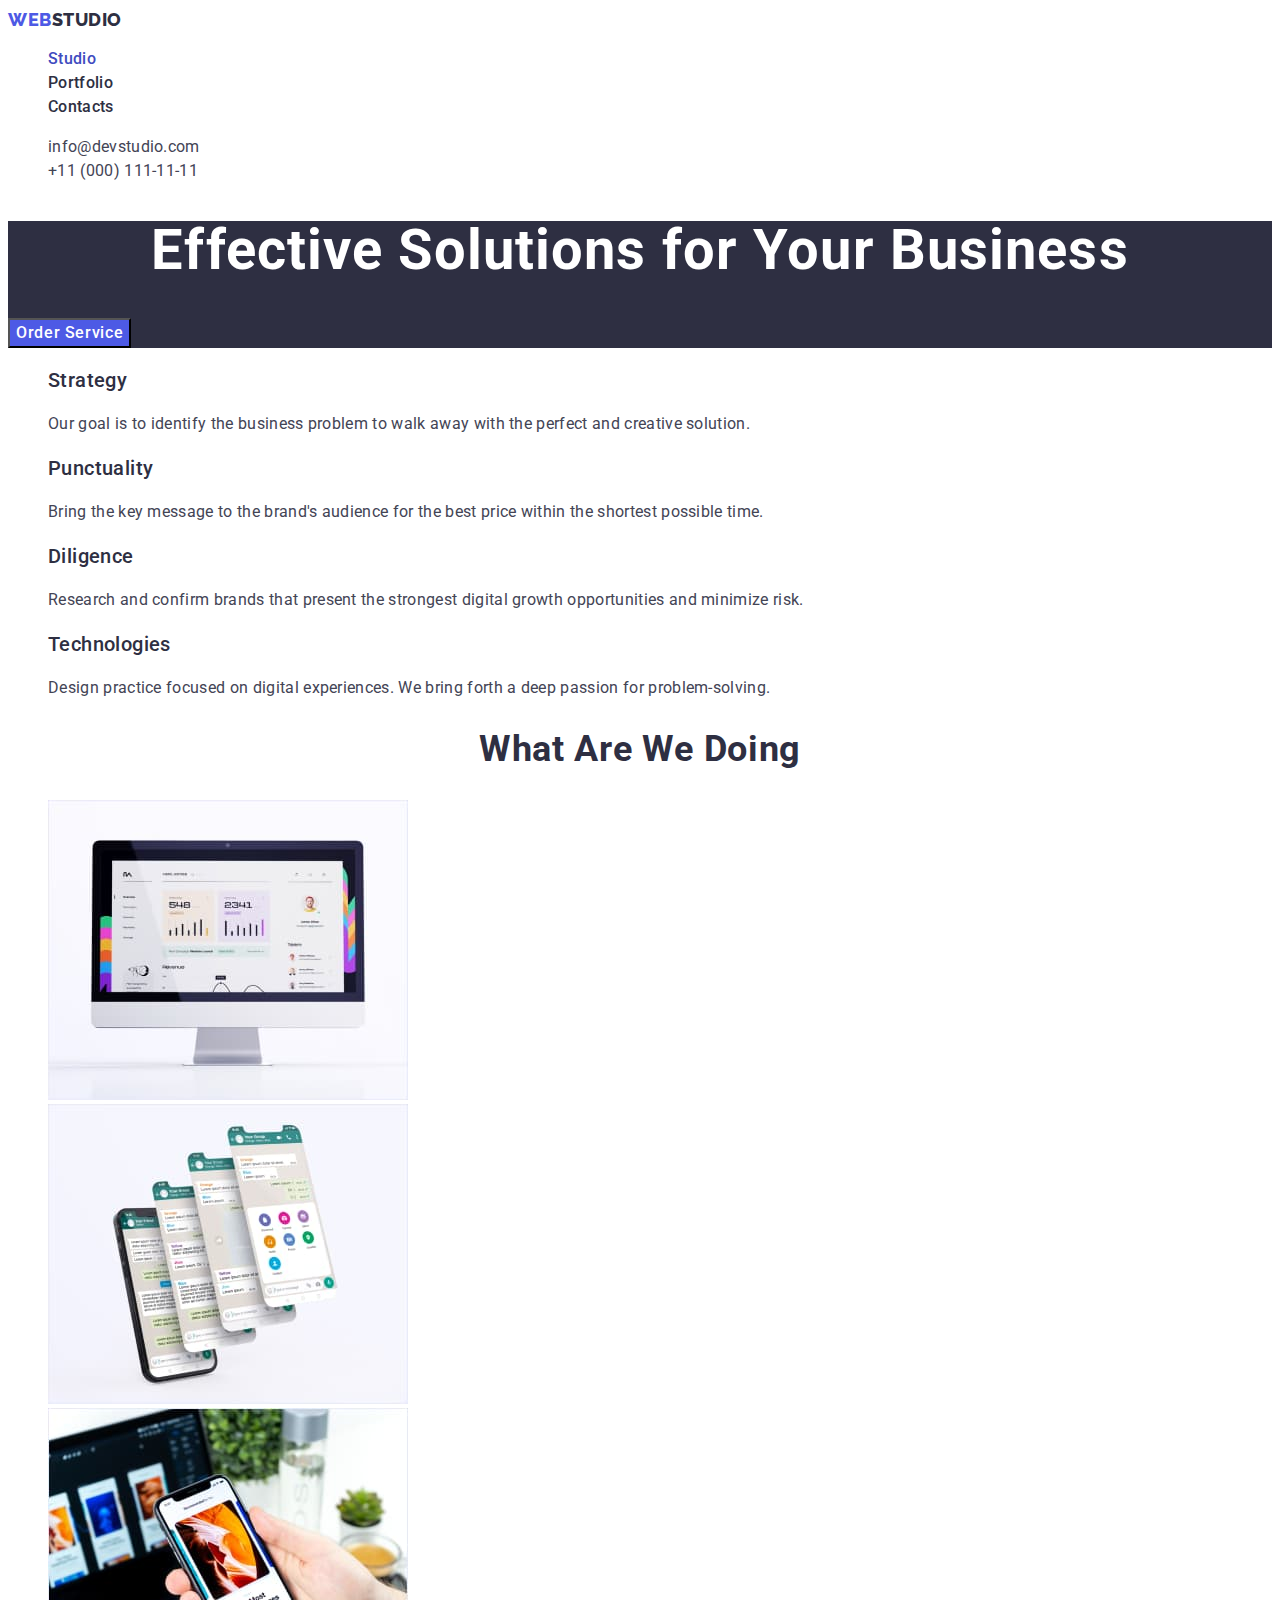
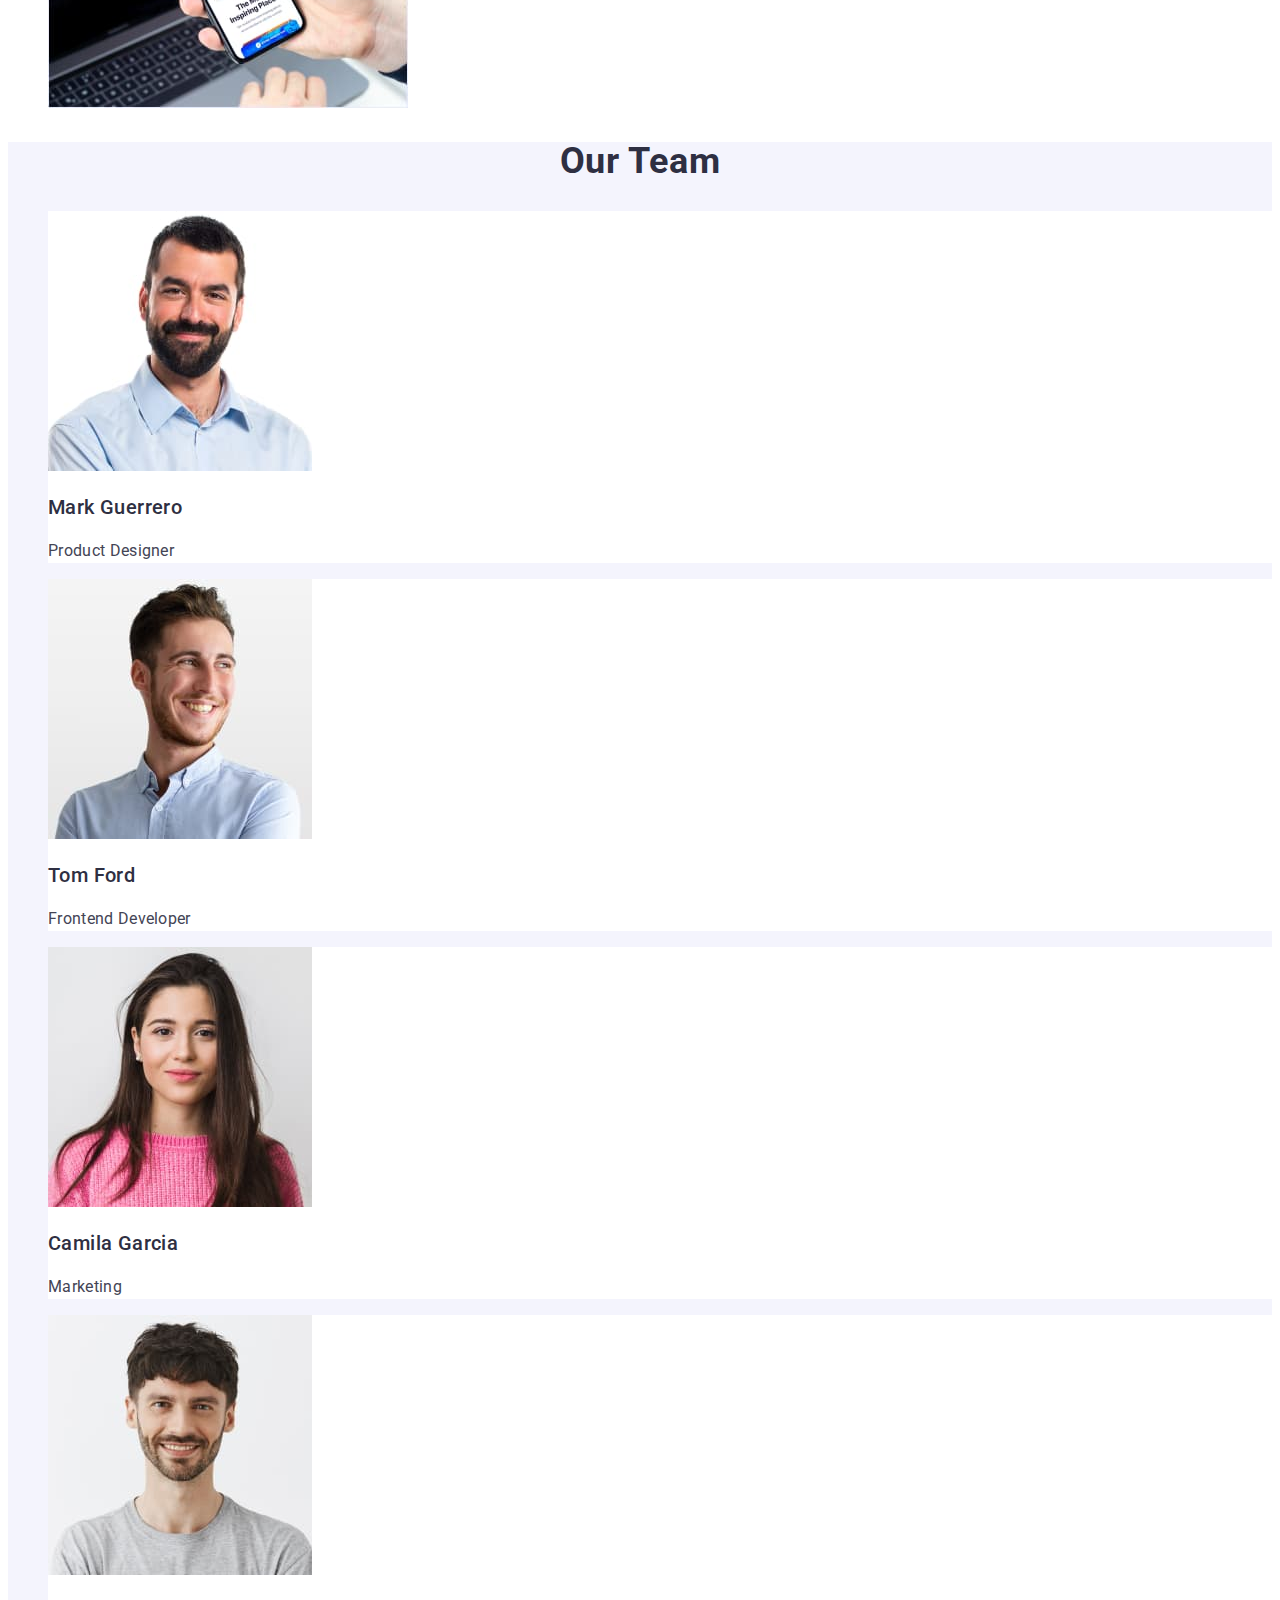
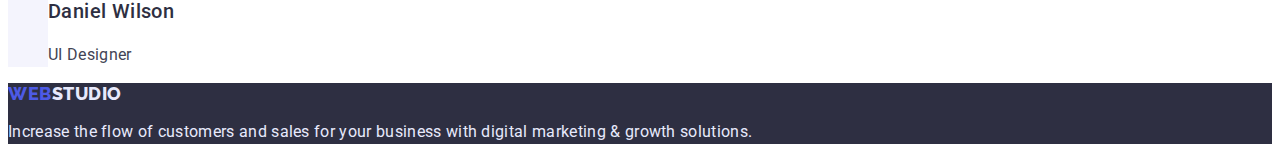
==== index.html @ 44d32ed1 "Initial commit" ====
<!DOCTYPE html>
<html lang="en">
  <head>
    <meta charset="UTF-8" />
    <meta http-equiv="X-UA-Compatible" content="IE=edge" />
    <meta name="viewport" content="width=device-width, initial-scale=1.0" />
    <title>Studio</title>
    <link rel="preconnect" href="https://fonts.googleapis.com" />
    <link rel="preconnect" href="https://fonts.gstatic.com" crossorigin />
    <link
      href="https://fonts.googleapis.com/css2?family=Raleway:wght@800&family=Roboto:wght@400;500;700;900&display=swap"
      rel="stylesheet"
    />
    <link rel="stylesheet" href="./css/styles.css" />
  </head>
  <body>
    <header>
      <nav class="nav">
        <a href="./index.html" class="nav-logo"><span>Web</span>Studio</a>
        <ul class="list">
          <li><a href="./index.html" class="nav-link current">Studio</a></li>
          <li><a href="./portfolio.html" class="nav-link">Portfolio</a></li>
          <li><a href="" class="nav-link">Contacts</a></li>
        </ul>
      </nav>
      <address class="adress">
        <ul class="list">
          <li>
            <a href="mailto:info@devstudio.com" class="adress-link"
              >info@devstudio.com</a
            >
          </li>
          <li>
            <a href="tel:+110001111111" class="adress-link"
              >+11 (000) 111-11-11</a
            >
          </li>
        </ul>
      </address>
    </header>
    <main>
      <section class="hero">
        <h1 class="hero-title">Effective Solutions for Your Business</h1>
        <button type="button" class="hero-btn">Order Service</button>
      </section>
      <section class="advantages">
        <h2 class="visually-hidden">Our advantages</h2>
        <ul class="list">
          <li>
            <h3 class="advantages-title">Strategy</h3>
            <p class="advantages-text">
              Our goal is to identify the business problem to walk away with the
              perfect and creative solution.
            </p>
          </li>
          <li>
            <h3 class="advantages-title">Punctuality</h3>
            <p class="advantages-text">
              Bring the key message to the brand's audience for the best price
              within the shortest possible time.
            </p>
          </li>
          <li>
            <h3 class="advantages-title">Diligence</h3>
            <p class="advantages-text">
              Research and confirm brands that present the strongest digital
              growth opportunities and minimize risk.
            </p>
          </li>
          <li>
            <h3 class="advantages-title">Technologies</h3>
            <p class="advantages-text">
              Design practice focused on digital experiences. We bring forth a
              deep passion for problem-solving.
            </p>
          </li>
        </ul>
      </section>
      <section class="examples">
        <h2 class="examples-title">What are we doing</h2>
        <ul class="list">
          <li>
            <img
              src="./images/Rectangle-71.jpg"
              alt="Computer"
              width="360"
              height="300"
            />
          </li>
          <li>
            <img
              src="./images/Rectangle-72.jpg"
              alt="Mobile application"
              width="360"
              height="300"
            />
          </li>
          <li>
            <img
              src="./images/Rectangle-73.jpg"
              alt="Phone in hand"
              width="360"
              height="300"
            />
          </li>
        </ul>
      </section>
      <section class="team">
        <h2 class="team-title">Our Team</h2>
        <ul class="list">
          <li class="team-card">
            <img
              src="./images/img-1.jpg"
              alt="Mark Guerrero"
              width="264"
              height="260"
            />
            <h3 class="team-member">Mark Guerrero</h3>
            <p class="team-job">Product Designer</p>
          </li>
          <li class="team-card">
            <img
              src="./images/img-2.jpg"
              alt="Tom Ford"
              width="264"
              height="260"
            />
            <h3 class="team-member">Tom Ford</h3>
            <p class="team-job">Frontend Developer</p>
          </li>
          <li class="team-card">
            <img
              src="./images/img-3.jpg"
              alt="Camila Garcia"
              width="264"
              height="260"
            />
            <h3 class="team-member">Camila Garcia</h3>
            <p class="team-job">Marketing</p>
          </li>
          <li class="team-card">
            <img
              src="./images/img-4.jpg"
              alt="Daniel Wilson"
              width="264"
              height="260"
            />
            <h3 class="team-member">Daniel Wilson</h3>
            <p class="team-job">UI Designer</p>
          </li>
        </ul>
      </section>
    </main>
    <footer class="footer">
      <a href="./index.html" class="footer-logo"><span>Web</span>Studio</a>
      <p class="footer-text">
        Increase the flow of customers and sales for your business with digital
        marketing & growth solutions.
      </p>
    </footer>
  </body>
</html>
---- css/styles.css ----
/* Portfolio */


:root {
    --primary-text-color: #2E2F42;
    --secondary-text-color:#434455;
    --active-color: #404BBF; 
    --bg-btn-color: #4D5AE5;
    --bg-pages-color: #FFFFFF;
    --section-color: #2E2F42;
    --secondary-section-color: #F4F4FD;
    --footer-text-color:#E7E9FC;
    --btn-text-color:#FFFFFF;
    --hero-text-color: #FFFFFF;
    --btns-bg-color: #F4F4FD;
}

body {
    background-color: #ffffff;
    color: var(--primary-text-color);
    font-family: 'Roboto', sans-serif;
}

.list {
    list-style: none;
}

/* Site nav */
.nav-logo {
    color: var(--primary-text-color);
    font-family: 'Raleway', sans-serif, cursive;
    font-weight: 800;
    font-size: 18px;
    line-height: 1.3;
    letter-spacing: 0.03em;
    text-transform: uppercase;
    text-decoration: none;
}
.nav-logo span {
    color: var(--bg-btn-color);
}

.nav-link {
    color: var(--primary-text-color);
    font-weight: 500;
    font-size: 16px;
    line-height: 1.5;
    letter-spacing: 0.02em;
    text-decoration: none;
    }

.nav-link:hover,
.nav-link:focus,
.nav-link.current {
  color: var(--active-color);
}

.adress {
    font-style: normal;
}
.adress-link {
    color: var(--secondary-text-color);
    font-size: 16px;
    line-height: 1.5;
    letter-spacing: 0.02em;
    text-decoration: none;
}
.adress-link:hover,
.adress-link:focus {
    color: var(--active-color);
}

.visually-hidden {
   position: absolute;
   white-space: nowrap;
   width: 1px;
   height: 1px;
   overflow: hidden;
   border: 0;
   padding: 0;
   clip: rect(0 0 0 0);
   clip-path: inset(50%);
   margin: -1px;
}
/* Buttons */


.filter-btn {
    background: var(--btns-bg-color);
    font-family: inherit;
    font-weight: 500;
    font-size: 16px;
    line-height: 1.5;
    letter-spacing: 0.04em;
}

.section .filter-btn {
    color: var(--bg-btn-color);
    cursor: pointer;
}
.filter-btn:hover,
.filter-btn:focus {
    color: var(--bg-pages-color);
    background-color: var(--active-color);
}

/* Examples */
.text {
    font-size: 16px;
    line-height: 1.5;
    letter-spacing: 0.02em;
}


.section .title {
    color: var(--primary-text-color); 
    font-weight: 500;
    font-size: 20px;
    line-height: 1.2;
    letter-spacing: 0.02em;
}

/* Footer */
.footer {
    background: var(--primary-text-color);
}
.footer-text {
    color: var(--footer-text-color);
    font-size: 16px;
    line-height: 1.5;
    letter-spacing: 0.02em;
}
.footer-logo {
    color: var(--footer-text-color);
    font-family: 'Raleway', sans-serif, cursive;
    font-weight: 800;
    font-size: 18px;
    line-height: 1.17;
    letter-spacing: 0.03em;
    text-transform: uppercase;
    text-decoration: none;
}
.footer-logo span {
    color: var(--bg-btn-color);
}

/* Studio Page */

.hero {
    background: var(--primary-text-color);
}
.hero-title {
    color: var(--hero-text-color);
    font-size: 56px;
    line-height: 1.07;
    text-align: center;
    letter-spacing: 0.02em;
}
.hero-btn {
    cursor: pointer;
    color: var(--btn-text-color);
    background: var(--bg-btn-color);
    font-family: inherit;
    font-weight: 500;
    font-size: 16px;
    line-height: 1.5;
    letter-spacing: 0.04em;
}
.hero-btn:hover,
.hero-btn:focus {
    color: var(--btn-text-color);
    background: var(--active-color);
}
.advantages-title {
    color: var(--primary-text-color);
    font-weight: 500;
    font-size: 20px;
     line-height: 1.2;
    letter-spacing: 0.02em;
}
.advantages-text {
    color: var(--secondary-text-color);
    font-size: 16px;
    line-height: 1.5;
    letter-spacing: 0.02em;
}
.examples-title {
    color: var(--primary-text-color);
    font-weight: 700;
    font-size: 36px;
    line-height: 1.1;
    text-align: center;
    text-transform: capitalize;
    letter-spacing: 0.02em;
}

.team {
    color: var(--primary-text-color);
    background: var(--secondary-section-color);
}
.team-card {
    background-color: var(--bg-pages-color);
}
.team-title {
    color: var(--primary-text-color);
    font-size: 36px;
    line-height: 1.1;
    text-align: center;
    text-transform: capitalize;
    letter-spacing: 0.02em;

}
.team-member {
    color: var(--primary-text-color);
    font-weight: 500;
    font-size: 20px;
    line-height: 1.2;
    letter-spacing: 0.02em;
}
.team-job {
    color: var(--secondary-text-color);
    font-size: 16px;
    line-height: 1.5;
    letter-spacing: 0.02em;
}
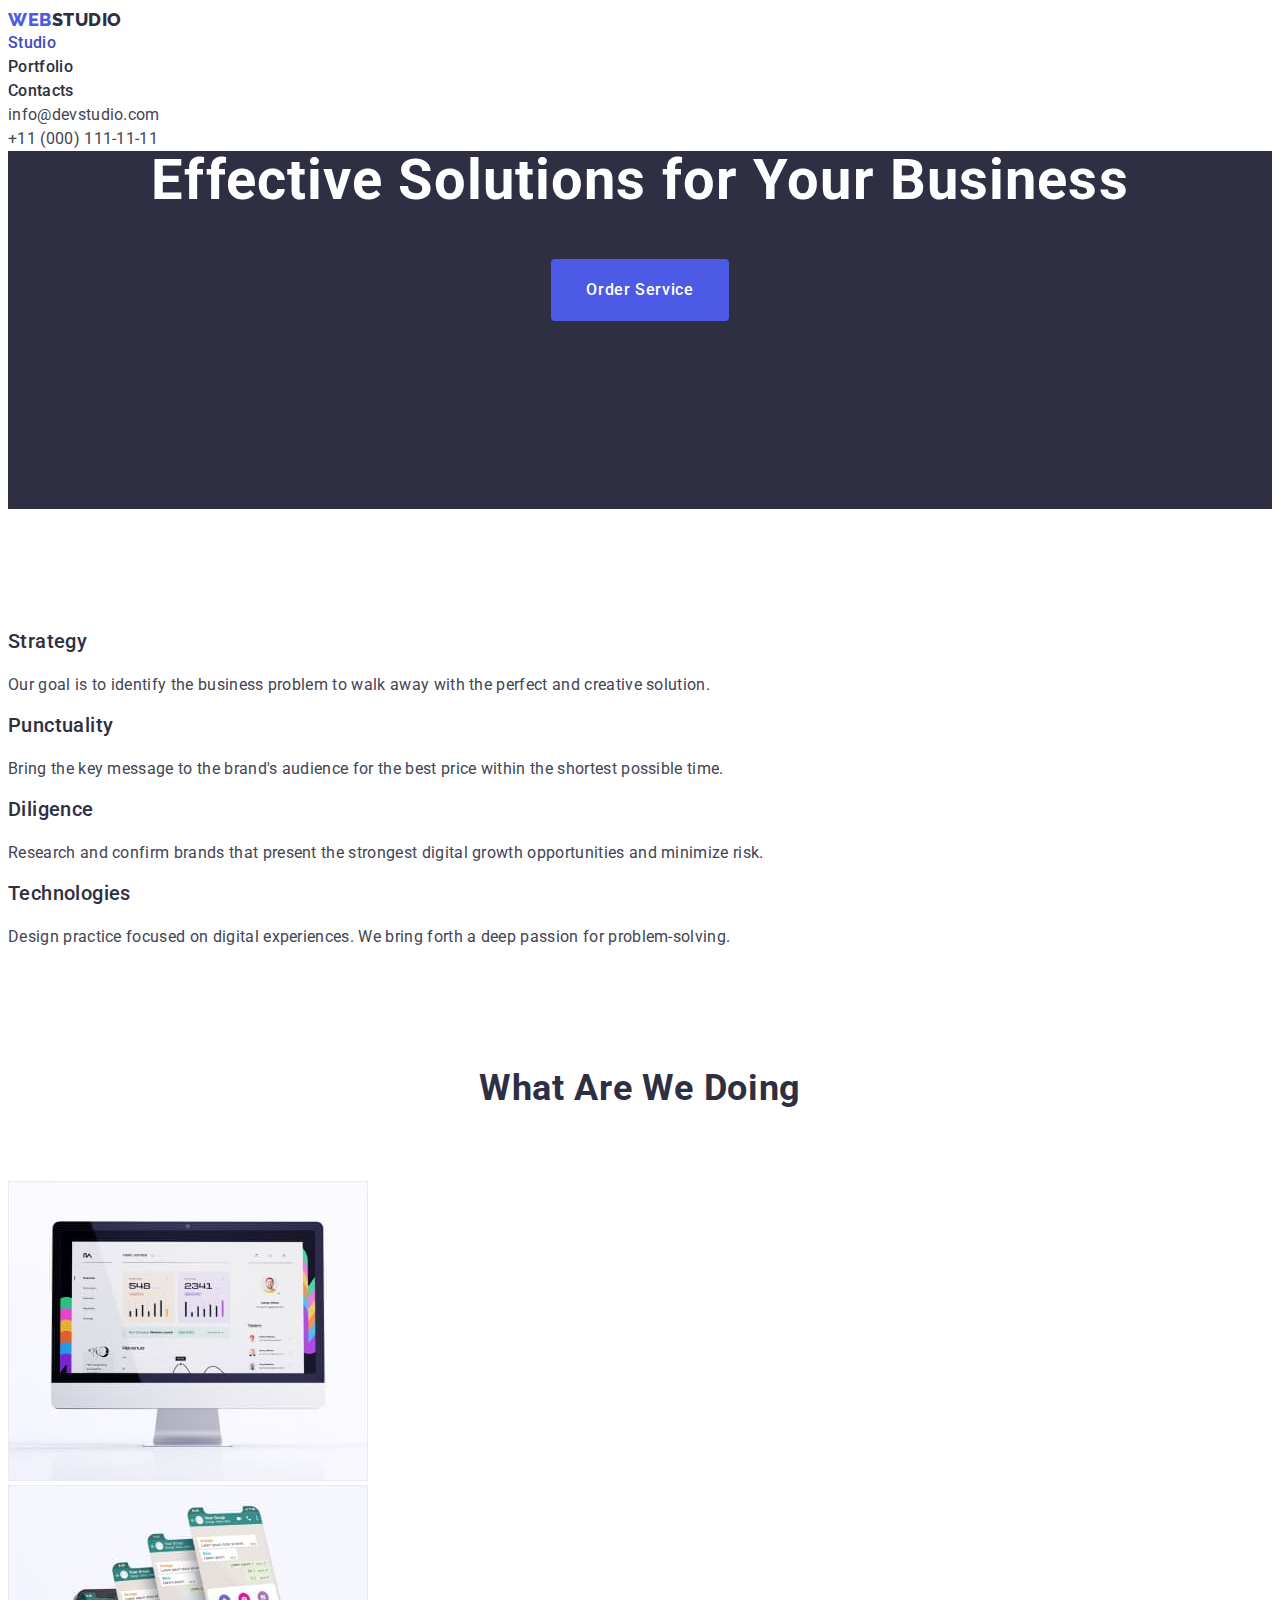
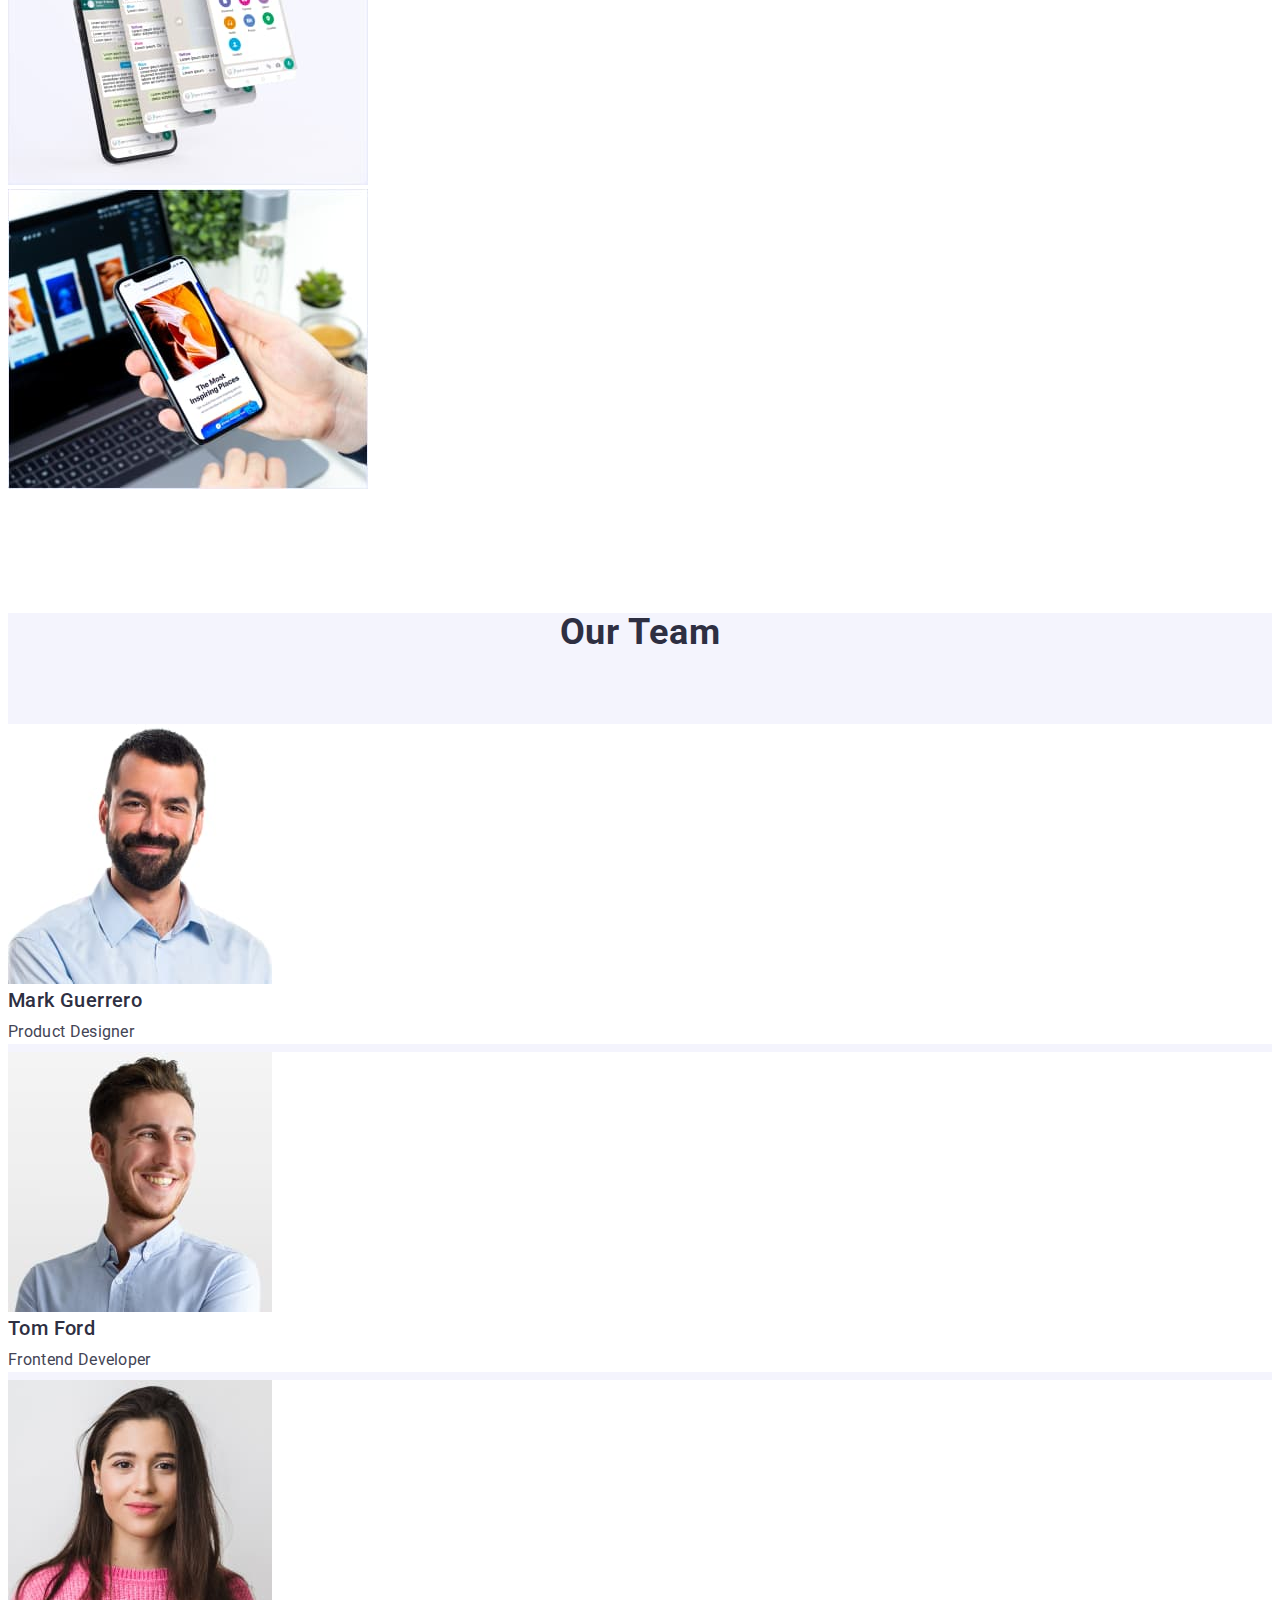
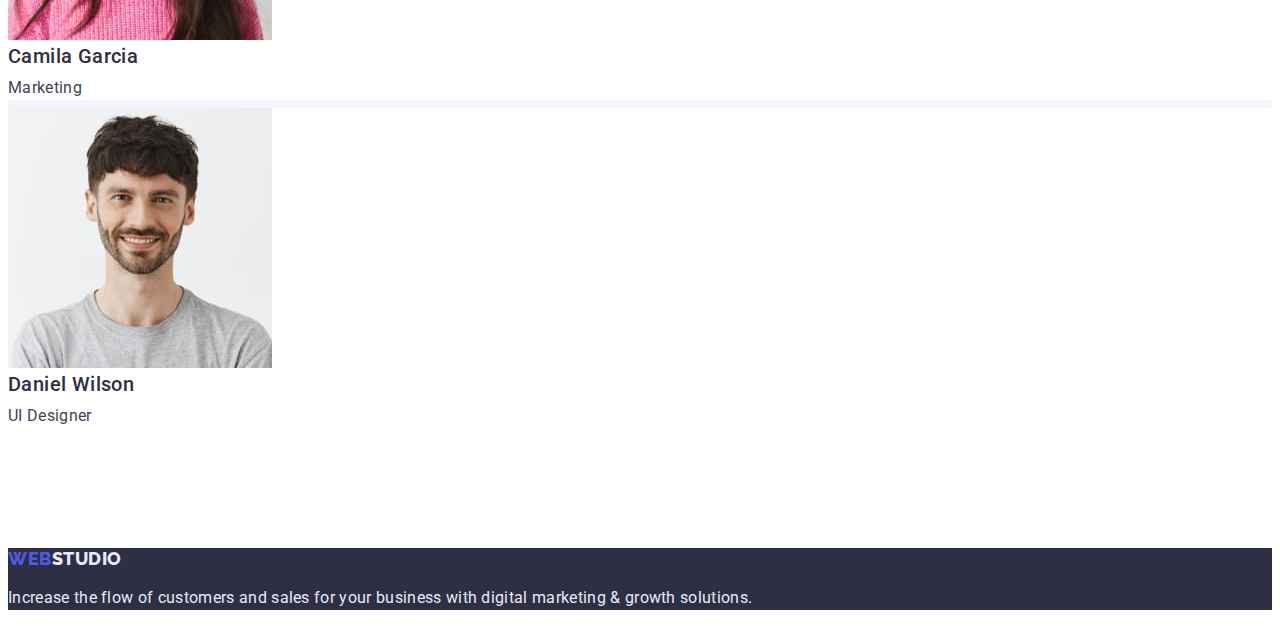
==== commit 348602e8: "Update-1 index.html" ====
--- a/index.html
+++ b/index.html
@@ -10,6 +10,13 @@
     <link
       href="https://fonts.googleapis.com/css2?family=Raleway:wght@800&family=Roboto:wght@400;500;700;900&display=swap"
       rel="stylesheet"
+    />
+    <link
+      rel="stylesheet"
+      href="https://cdnjs.cloudflare.com/ajax/libs/modern-normalize/1.1.0/modern-normalize.min.css"
+      integrity="sha512-wpPYUAdjBVSE4KJnH1VR1HeZfpl1ub8YT/NKx4PuQ5NmX2tKuGu6U/JRp5y+Y8XG2tV+wKQpNHVUX03MfMFn9Q=="
+      crossorigin="anonymous"
+      referrerpolicy="no-referrer"
     />
     <link rel="stylesheet" href="./css/styles.css" />
   </head>
@@ -44,111 +51,117 @@
         <button type="button" class="hero-btn">Order Service</button>
       </section>
       <section class="advantages">
-        <h2 class="visually-hidden">Our advantages</h2>
-        <ul class="list">
-          <li>
-            <h3 class="advantages-title">Strategy</h3>
-            <p class="advantages-text">
-              Our goal is to identify the business problem to walk away with the
-              perfect and creative solution.
-            </p>
-          </li>
-          <li>
-            <h3 class="advantages-title">Punctuality</h3>
-            <p class="advantages-text">
-              Bring the key message to the brand's audience for the best price
-              within the shortest possible time.
-            </p>
-          </li>
-          <li>
-            <h3 class="advantages-title">Diligence</h3>
-            <p class="advantages-text">
-              Research and confirm brands that present the strongest digital
-              growth opportunities and minimize risk.
-            </p>
-          </li>
-          <li>
-            <h3 class="advantages-title">Technologies</h3>
-            <p class="advantages-text">
-              Design practice focused on digital experiences. We bring forth a
-              deep passion for problem-solving.
-            </p>
-          </li>
-        </ul>
+        <div class="container-one">
+          <h2 class="visually-hidden">Our advantages</h2>
+          <ul class="list">
+            <li>
+              <h3 class="advantages-title">Strategy</h3>
+              <p class="advantages-text">
+                Our goal is to identify the business problem to walk away with
+                the perfect and creative solution.
+              </p>
+            </li>
+            <li>
+              <h3 class="advantages-title">Punctuality</h3>
+              <p class="advantages-text">
+                Bring the key message to the brand's audience for the best price
+                within the shortest possible time.
+              </p>
+            </li>
+            <li>
+              <h3 class="advantages-title">Diligence</h3>
+              <p class="advantages-text">
+                Research and confirm brands that present the strongest digital
+                growth opportunities and minimize risk.
+              </p>
+            </li>
+            <li>
+              <h3 class="advantages-title">Technologies</h3>
+              <p class="advantages-text">
+                Design practice focused on digital experiences. We bring forth a
+                deep passion for problem-solving.
+              </p>
+            </li>
+          </ul>
+        </div>
       </section>
       <section class="examples">
-        <h2 class="examples-title">What are we doing</h2>
-        <ul class="list">
-          <li>
-            <img
-              src="./images/Rectangle-71.jpg"
-              alt="Computer"
-              width="360"
-              height="300"
-            />
-          </li>
-          <li>
-            <img
-              src="./images/Rectangle-72.jpg"
-              alt="Mobile application"
-              width="360"
-              height="300"
-            />
-          </li>
-          <li>
-            <img
-              src="./images/Rectangle-73.jpg"
-              alt="Phone in hand"
-              width="360"
-              height="300"
-            />
-          </li>
-        </ul>
+        <div class="container-two">
+          <h2 class="examples-title">What are we doing</h2>
+          <ul class="list">
+            <li>
+              <img
+                src="./images/Rectangle-71.jpg"
+                alt="Computer"
+                width="360"
+                height="300"
+              />
+            </li>
+            <li>
+              <img
+                src="./images/Rectangle-72.jpg"
+                alt="Mobile application"
+                width="360"
+                height="300"
+              />
+            </li>
+            <li>
+              <img
+                src="./images/Rectangle-73.jpg"
+                alt="Phone in hand"
+                width="360"
+                height="300"
+              />
+            </li>
+          </ul>
+        </div>
       </section>
       <section class="team">
-        <h2 class="team-title">Our Team</h2>
-        <ul class="list">
-          <li class="team-card">
-            <img
-              src="./images/img-1.jpg"
-              alt="Mark Guerrero"
-              width="264"
-              height="260"
-            />
-            <h3 class="team-member">Mark Guerrero</h3>
-            <p class="team-job">Product Designer</p>
-          </li>
-          <li class="team-card">
-            <img
-              src="./images/img-2.jpg"
-              alt="Tom Ford"
-              width="264"
-              height="260"
-            />
-            <h3 class="team-member">Tom Ford</h3>
-            <p class="team-job">Frontend Developer</p>
-          </li>
-          <li class="team-card">
-            <img
-              src="./images/img-3.jpg"
-              alt="Camila Garcia"
-              width="264"
-              height="260"
-            />
-            <h3 class="team-member">Camila Garcia</h3>
-            <p class="team-job">Marketing</p>
-          </li>
-          <li class="team-card">
-            <img
-              src="./images/img-4.jpg"
-              alt="Daniel Wilson"
-              width="264"
-              height="260"
-            />
-            <h3 class="team-member">Daniel Wilson</h3>
-            <p class="team-job">UI Designer</p>
-          </li>
-        </ul>
+        <div class="container-three">
+          <h2 class="team-title">Our Team</h2>
+          <ul class="list">
+            <li class="team-card">
+              <img
+                src="./images/img-1.jpg"
+                alt="Mark Guerrero"
+                width="264"
+                height="260"
+              />
+              <h3 class="team-member">Mark Guerrero</h3>
+              <p class="team-job">Product Designer</p>
+            </li>
+            <li class="team-card">
+              <img
+                src="./images/img-2.jpg"
+                alt="Tom Ford"
+                width="264"
+                height="260"
+              />
+              <h3 class="team-member">Tom Ford</h3>
+              <p class="team-job">Frontend Developer</p>
+            </li>
+            <li class="team-card">
+              <img
+                src="./images/img-3.jpg"
+                alt="Camila Garcia"
+                width="264"
+                height="260"
+              />
+              <h3 class="team-member">Camila Garcia</h3>
+              <p class="team-job">Marketing</p>
+            </li>
+            <li class="team-card">
+              <img
+                src="./images/img-4.jpg"
+                alt="Daniel Wilson"
+                width="264"
+                height="260"
+              />
+              <h3 class="team-member">Daniel Wilson</h3>
+              <p class="team-job">UI Designer</p>
+            </li>
+          </ul>
+        </div>
       </section>
     </main>
     <footer class="footer">
--- a/css/styles.css
+++ b/css/styles.css
@@ -23,10 +23,13 @@
 }
 
 .list {
+    padding: 0;
+    margin: 0;
     list-style: none;
 }
 
 /* Site nav */
+
 .nav-logo {
     color: var(--primary-text-color);
     font-family: 'Raleway', sans-serif, cursive;
@@ -93,6 +96,12 @@
     font-size: 16px;
     line-height: 1.5;
     letter-spacing: 0.04em;
+
+    display: inline-block;
+    padding: 12px 24px;
+    border: 1px solid #E7E9FC;
+    border-radius: 4px;
+    vertical-align: middle;
 }
 
 .section .filter-btn {
@@ -148,9 +157,16 @@
 /* Studio Page */
 
 .hero {
+    text-align: center;
+    margin-bottom: 120px;
+    
     background: var(--primary-text-color);
 }
 .hero-title {
+    margin-top: 0;
+    margin-bottom: 0;
+    margin-bottom: 48px;
+
     color: var(--hero-text-color);
     font-size: 56px;
     line-height: 1.07;
@@ -166,13 +182,32 @@
     font-size: 16px;
     line-height: 1.5;
     letter-spacing: 0.04em;
+
+    display: inline-block;
+    padding: 16px 32px;
+    margin-bottom: 188px;
+    border: 3px solid #4D5AE5;
+    border-radius: 4px;
 }
 .hero-btn:hover,
 .hero-btn:focus {
     color: var(--btn-text-color);
     background: var(--active-color);
 }
+
+.advantages {
+    margin-top: 0;
+    margin-bottom: 0; 
+}
+
+.container-one {
+    margin-bottom: 120px;
+}
+
 .advantages-title {
+
+    margin-top: 0;
+
     color: var(--primary-text-color);
     font-weight: 500;
     font-size: 20px;
@@ -180,12 +215,26 @@
     letter-spacing: 0.02em;
 }
 .advantages-text {
+
+    margin-top: 0;
+
     color: var(--secondary-text-color);
     font-size: 16px;
     line-height: 1.5;
     letter-spacing: 0.02em;
 }
+
+.container-two {
+    margin-bottom: 120px;
+}
+
+
+
 .examples-title {
+
+    margin-top: 0;
+    margin-bottom: 72px;
+
     color: var(--primary-text-color);
     font-weight: 700;
     font-size: 36px;
@@ -195,7 +244,15 @@
     letter-spacing: 0.02em;
 }
 
+
+.container-three {
+  
+}
+
 .team {
+    margin-top: 0;
+    margin-bottom: 120px;
+
     color: var(--primary-text-color);
     background: var(--secondary-section-color);
 }
@@ -203,6 +260,10 @@
     background-color: var(--bg-pages-color);
 }
 .team-title {
+
+    margin-top: 0;
+    margin-bottom: 72px;
+
     color: var(--primary-text-color);
     font-size: 36px;
     line-height: 1.1;
@@ -212,6 +273,10 @@
 
 }
 .team-member {
+
+    margin-top: 0;
+    margin-bottom: 8px;
+
     color: var(--primary-text-color);
     font-weight: 500;
     font-size: 20px;
@@ -219,6 +284,10 @@
     letter-spacing: 0.02em;
 }
 .team-job {
+
+    margin-top: 0;
+    margin-bottom: 8px;
+
     color: var(--secondary-text-color);
     font-size: 16px;
     line-height: 1.5;
@@ -227,4 +296,3 @@
 
 
 
-
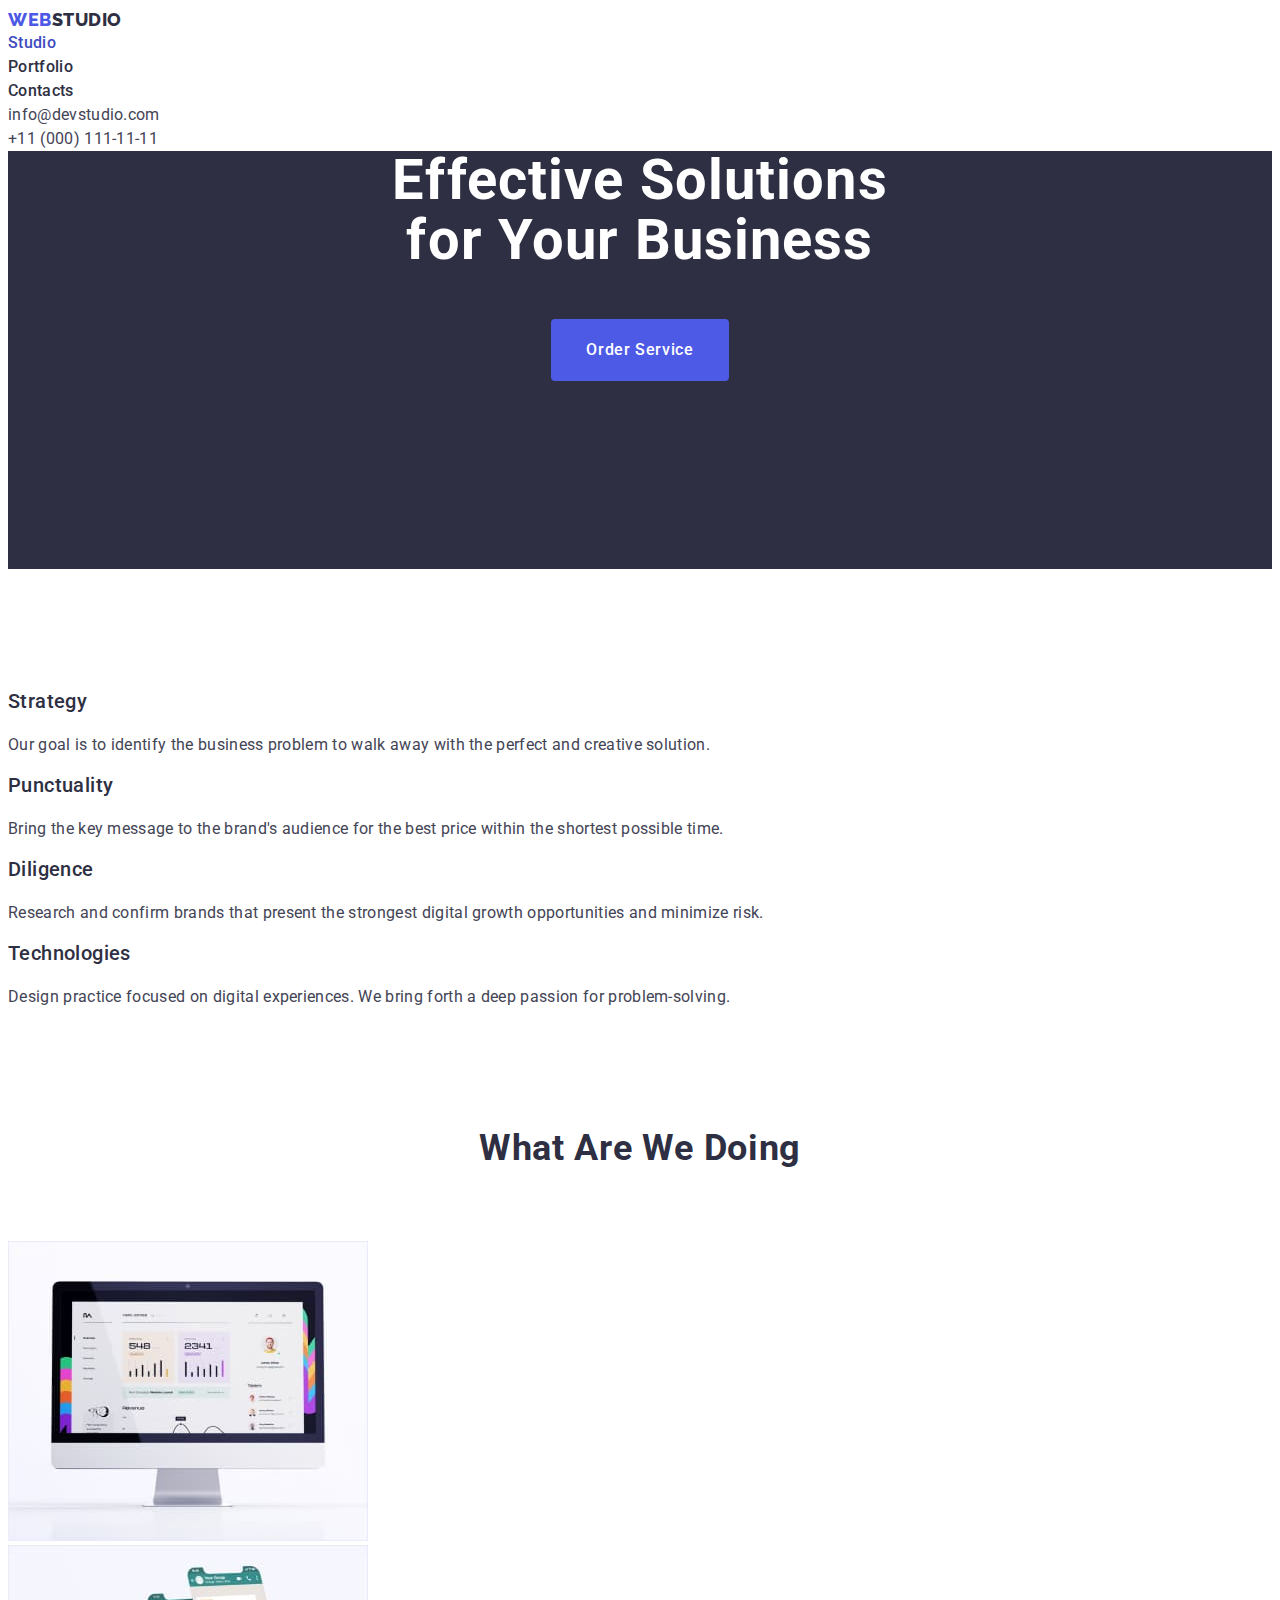
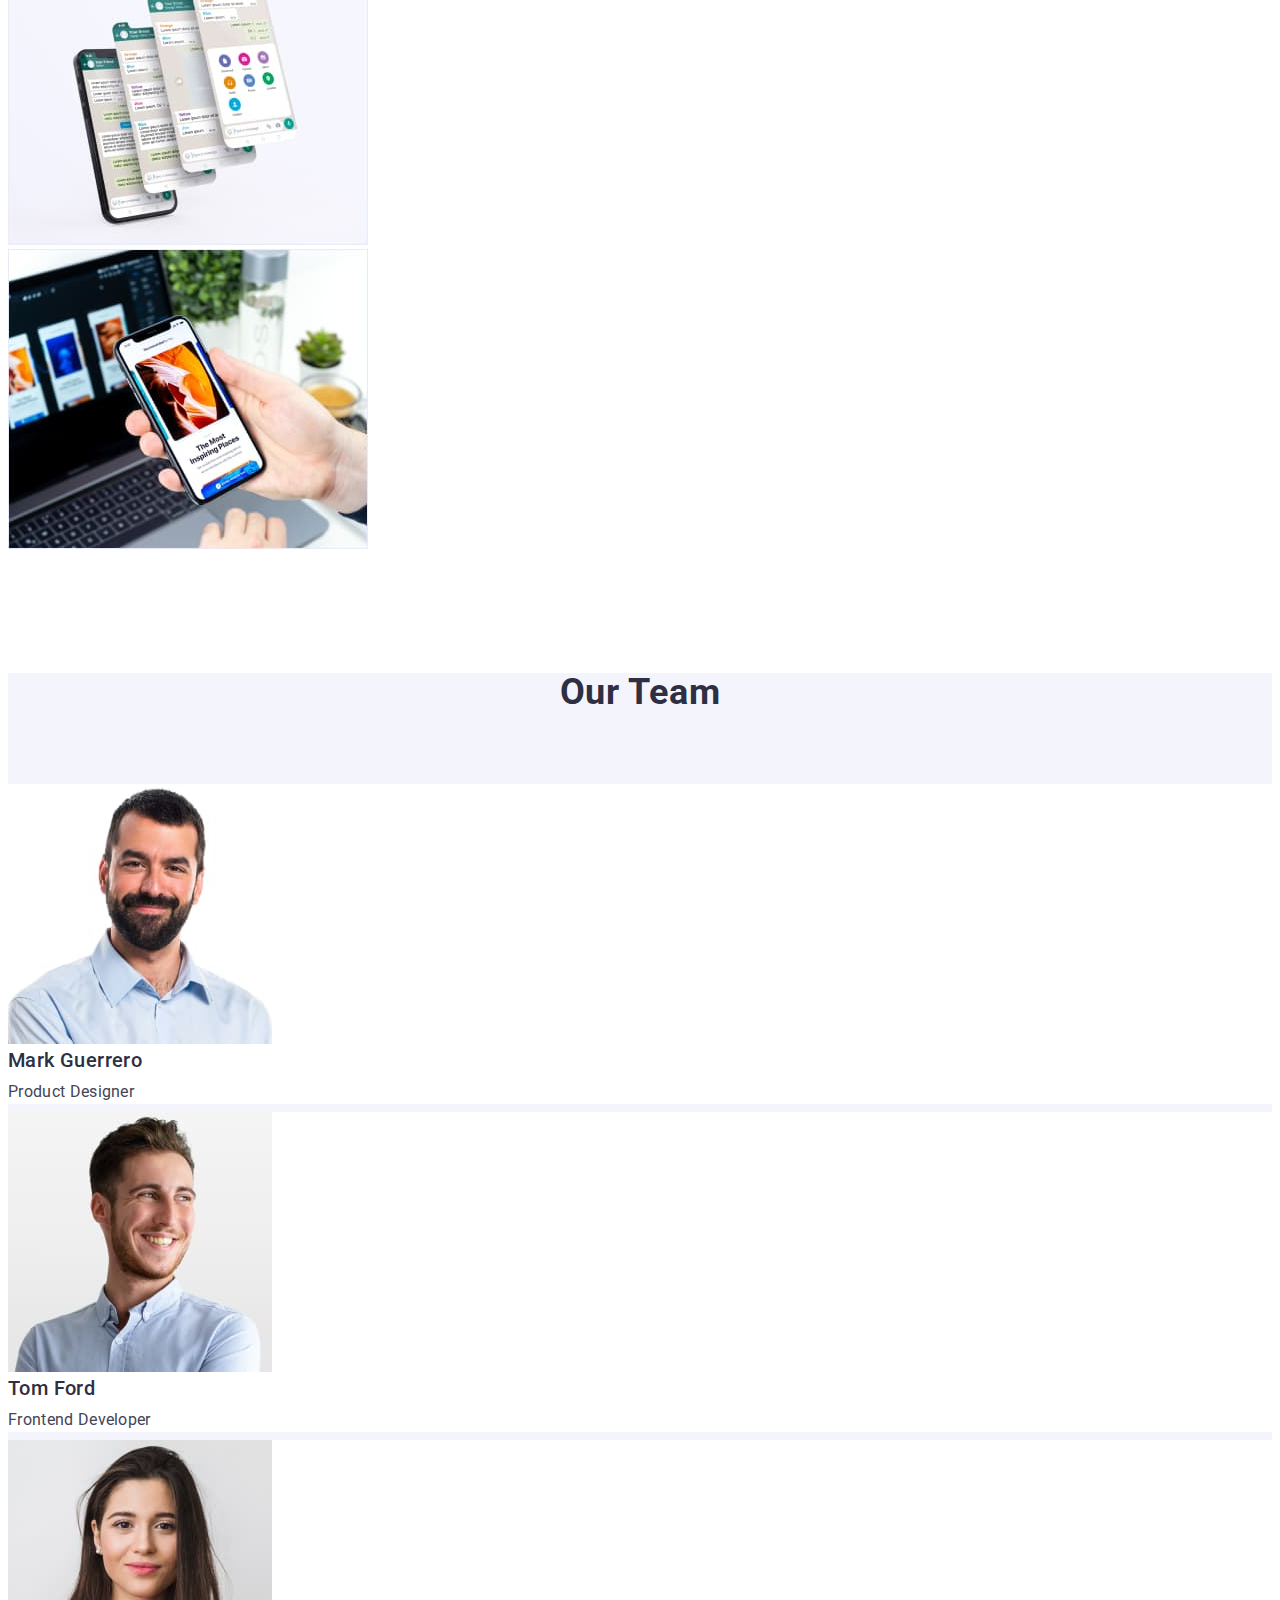
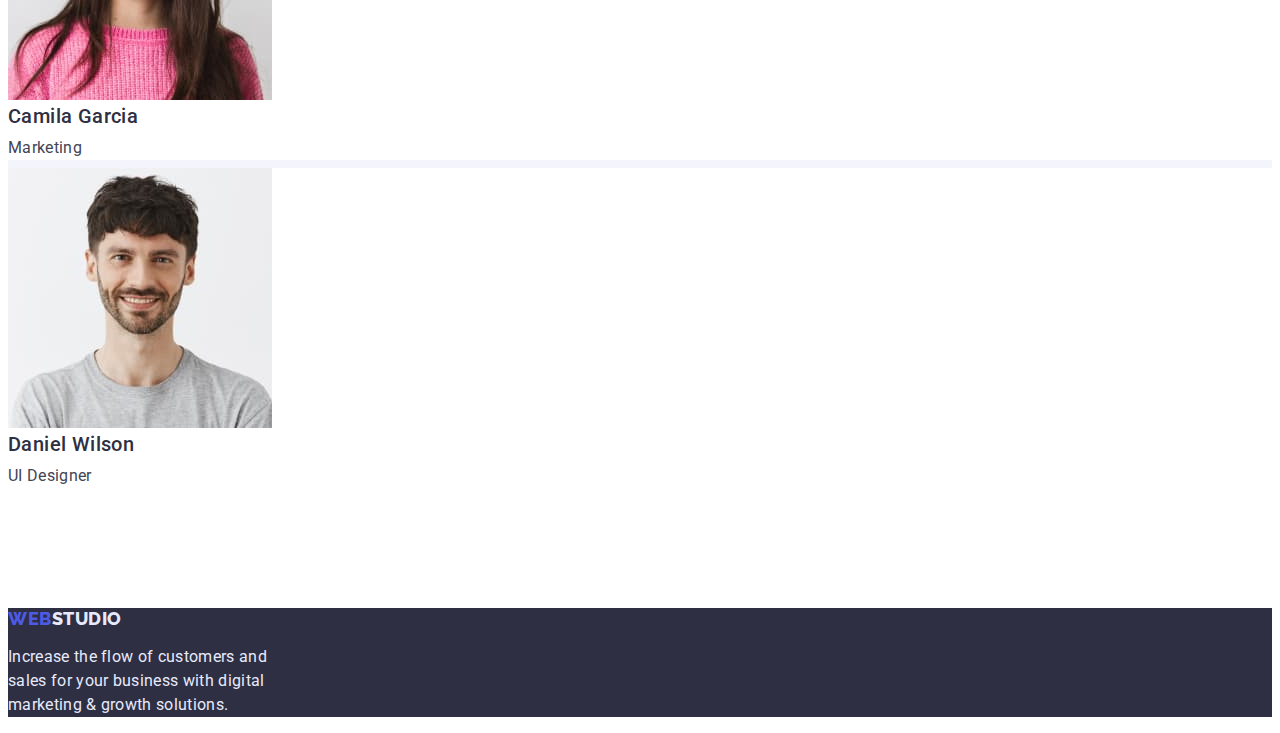
==== commit 70e71c8a: "Update-2 index.html" ====
--- a/index.html
+++ b/index.html
@@ -21,7 +21,7 @@
     <link rel="stylesheet" href="./css/styles.css" />
   </head>
   <body>
-    <header>
+    <header class="header container">
       <nav class="nav">
         <a href="./index.html" class="nav-logo"><span>Web</span>Studio</a>
         <ul class="list">
@@ -47,11 +47,14 @@
     </header>
     <main>
       <section class="hero">
-        <h1 class="hero-title">Effective Solutions for Your Business</h1>
+        <h1 class="hero-title">
+          Effective Solutions <br />
+          for Your Business
+        </h1>
         <button type="button" class="hero-btn">Order Service</button>
       </section>
       <section class="advantages">
-        <div class="container-one">
+        <div class="container-one container">
           <h2 class="visually-hidden">Our advantages</h2>
           <ul class="list">
             <li>
@@ -86,7 +89,7 @@
         </div>
       </section>
       <section class="examples">
-        <div class="container-two">
+        <div class="container-two container">
           <h2 class="examples-title">What are we doing</h2>
           <ul class="list">
             <li>
@@ -117,7 +120,7 @@
         </div>
       </section>
       <section class="team">
-        <div class="container-three">
+        <div class="container-three container">
           <h2 class="team-title">Our Team</h2>
           <ul class="list">
             <li class="team-card">
@@ -165,11 +168,14 @@
       </section>
     </main>
     <footer class="footer">
-      <a href="./index.html" class="footer-logo"><span>Web</span>Studio</a>
-      <p class="footer-text">
-        Increase the flow of customers and sales for your business with digital
-        marketing & growth solutions.
-      </p>
+      <div class="container-footer">
+        <a href="./index.html" class="footer-logo"><span>Web</span>Studio</a>
+        <p class="footer-text">
+          Increase the flow of customers and <br />
+          sales for your business with digital <br />
+          marketing & growth solutions.
+        </p>
+      </div>
     </footer>
   </body>
 </html>
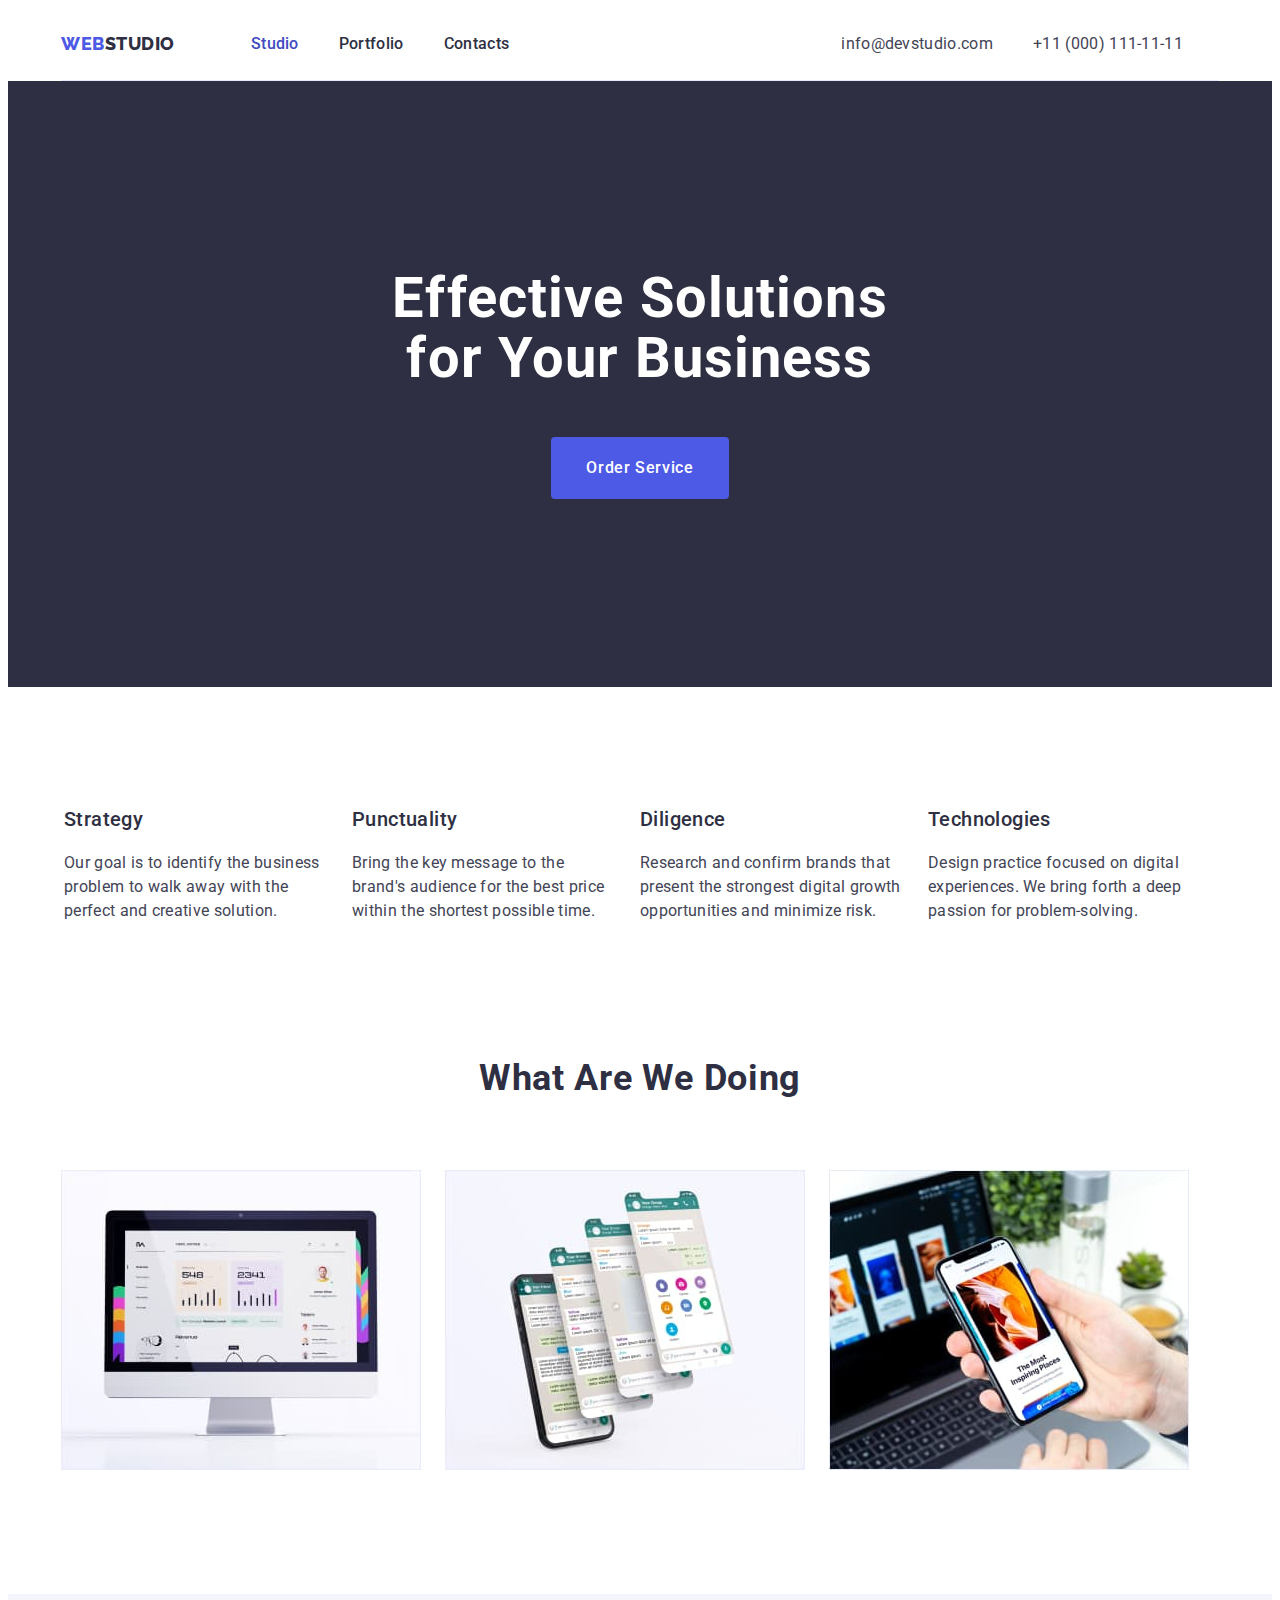
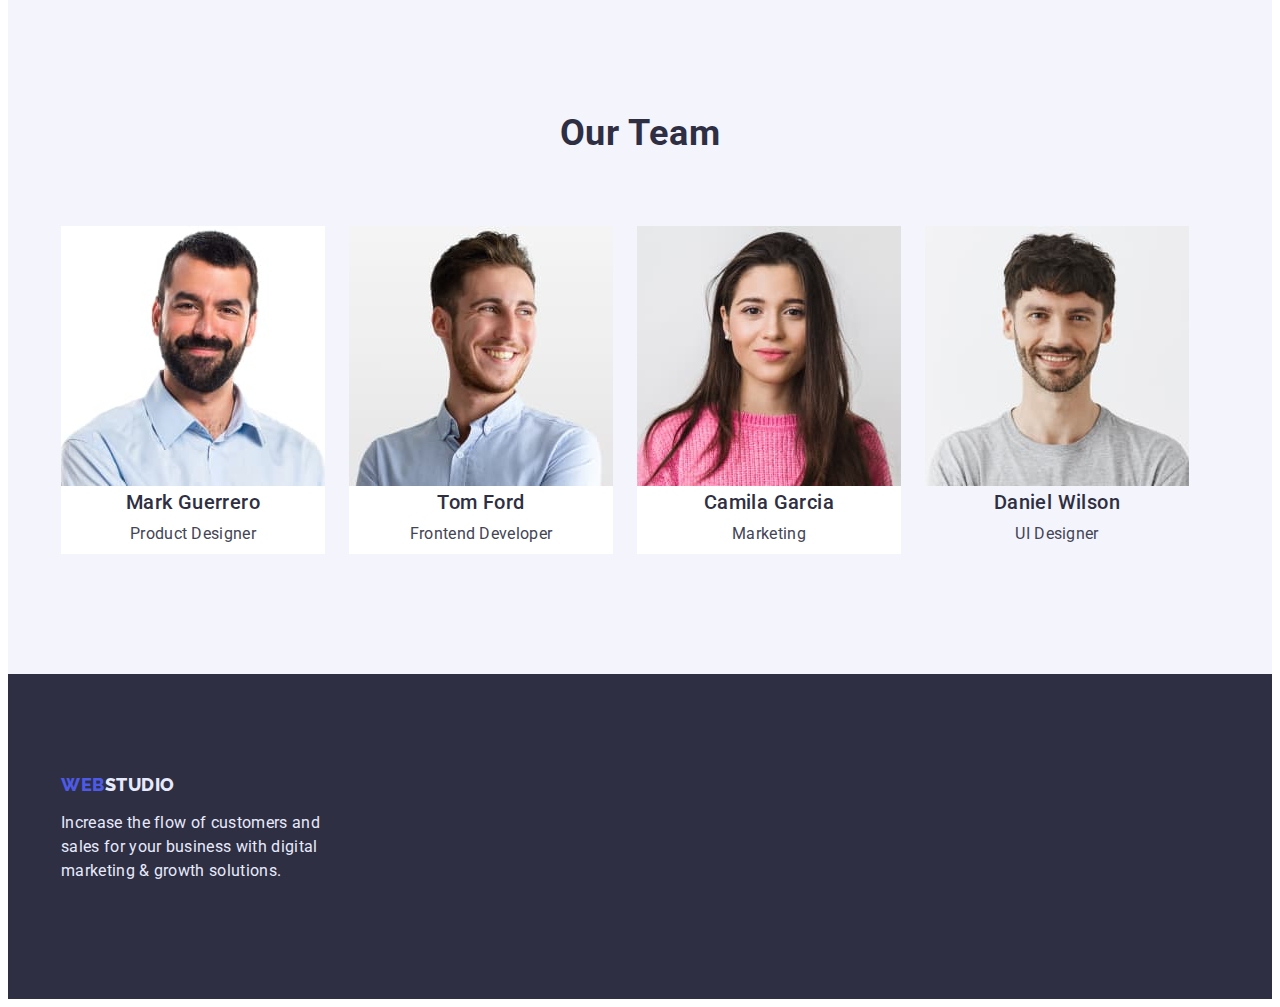
==== commit 130faf7a: "Update-3 index.html" ====
--- a/index.html
+++ b/index.html
@@ -22,28 +22,34 @@
   </head>
   <body>
     <header class="header container">
-      <nav class="nav">
-        <a href="./index.html" class="nav-logo"><span>Web</span>Studio</a>
-        <ul class="list">
-          <li><a href="./index.html" class="nav-link current">Studio</a></li>
-          <li><a href="./portfolio.html" class="nav-link">Portfolio</a></li>
-          <li><a href="" class="nav-link">Contacts</a></li>
-        </ul>
-      </nav>
-      <address class="adress">
-        <ul class="list">
-          <li>
-            <a href="mailto:info@devstudio.com" class="adress-link"
-              >info@devstudio.com</a
-            >
-          </li>
-          <li>
-            <a href="tel:+110001111111" class="adress-link"
-              >+11 (000) 111-11-11</a
-            >
-          </li>
-        </ul>
-      </address>
+      <div class="container-nav-adress">
+        <nav class="container-main-nav">
+          <a href="./index.html" class="nav-logo"><span>Web</span>Studio</a>
+          <ul class="site-nav list">
+            <li class="point">
+              <a href="./index.html" class="nav-link current">Studio</a>
+            </li>
+            <li class="point">
+              <a href="./portfolio.html" class="nav-link">Portfolio</a>
+            </li>
+            <li class="point"><a href="" class="nav-link">Contacts</a></li>
+          </ul>
+        </nav>
+        <address class="adress">
+          <ul class="site-adress list">
+            <li class="point">
+              <a href="mailto:info@devstudio.com" class="adress-link"
+                >info@devstudio.com</a
+              >
+            </li>
+            <li class="point">
+              <a href="tel:+110001111111" class="adress-link"
+                >+11 (000) 111-11-11</a
+              >
+            </li>
+          </ul>
+        </address>
+      </div>
     </header>
     <main>
       <section class="hero">
@@ -56,7 +62,7 @@
       <section class="advantages">
         <div class="container-one container">
           <h2 class="visually-hidden">Our advantages</h2>
-          <ul class="list">
+          <ul class="our-advantages list">
             <li>
               <h3 class="advantages-title">Strategy</h3>
               <p class="advantages-text">
@@ -91,8 +97,8 @@
       <section class="examples">
         <div class="container-two container">
           <h2 class="examples-title">What are we doing</h2>
-          <ul class="list">
-            <li>
+          <ul class="example-images list">
+            <li class="technology">
               <img
                 src="./images/Rectangle-71.jpg"
                 alt="Computer"
@@ -100,7 +106,7 @@
                 height="300"
               />
             </li>
-            <li>
+            <li class="technology">
               <img
                 src="./images/Rectangle-72.jpg"
                 alt="Mobile application"
@@ -108,7 +114,7 @@
                 height="300"
               />
             </li>
-            <li>
+            <li class="technology">
               <img
                 src="./images/Rectangle-73.jpg"
                 alt="Phone in hand"
@@ -122,7 +128,7 @@
       <section class="team">
         <div class="container-three container">
           <h2 class="team-title">Our Team</h2>
-          <ul class="list">
+          <ul class="cards list">
             <li class="team-card">
               <img
                 src="./images/img-1.jpg"
@@ -171,9 +177,8 @@
       <div class="container-footer">
         <a href="./index.html" class="footer-logo"><span>Web</span>Studio</a>
         <p class="footer-text">
-          Increase the flow of customers and <br />
-          sales for your business with digital <br />
-          marketing & growth solutions.
+          Increase the flow of customers and sales for your business with
+          digital marketing & growth solutions.
         </p>
       </div>
     </footer>
--- a/css/styles.css
+++ b/css/styles.css
@@ -30,7 +30,40 @@
 
 /* Site nav */
 
+.header {
+    border-bottom: 1px solid #E7E9FC;
+}
+
+
+.container-nav-adress {
+    display: flex;
+}
+
+.container-main-nav {
+    display: flex;
+    align-items: center;
+}
+
+.site-nav {
+    display: flex;
+}
+/* .site-nav .point {
+    margin-right: 40px;
+}
+
+.site-nav .point:last-child {
+    margin-right: 0;
+} */
+
+.site-nav .point:not(:last-child) {
+    margin-right: 40px;
+}
+
 .nav-logo {
+    margin-top: 24px;
+    margin-bottom: 24px;
+    margin-right: 76px;
+
     color: var(--primary-text-color);
     font-family: 'Raleway', sans-serif, cursive;
     font-weight: 800;
@@ -45,6 +78,10 @@
 }
 
 .nav-link {
+    display: block; 
+    margin-top: 24px;
+    margin-bottom: 24px;
+
     color: var(--primary-text-color);
     font-weight: 500;
     font-size: 16px;
@@ -62,7 +99,25 @@
 .adress {
     font-style: normal;
 }
+
+.site-adress {
+    display: flex;
+    /* margin-right: auto;
+    це як можна замінити мій margin */
+}
+
+.site-adress .point:not(:last-child) {
+    margin-right: 40px;
+    margin-left: 332px; 
+}
+
+
 .adress-link {
+    display: block; 
+    margin-top: 24px;
+    margin-bottom: 24px;
+
+
     color: var(--secondary-text-color);
     font-size: 16px;
     line-height: 1.5;
@@ -72,6 +127,14 @@
 .adress-link:hover,
 .adress-link:focus {
     color: var(--active-color);
+}
+
+.container-portfolio {
+    width: 1158px;
+    margin-left: auto;
+    margin-right: auto;
+    margin-bottom: 120px;
+    /* outline: 3px solid tomato; */
 }
 
 .visually-hidden {
@@ -88,6 +151,16 @@
 }
 /* Buttons */
 
+.main-buttons {
+    display: flex;
+    justify-content: center;
+    margin-top: 96px;
+    margin-bottom: 72px;
+}
+
+.btns:not(:last-child) {
+   margin-right: 24px; 
+}
 
 .filter-btn {
     background: var(--btns-bg-color);
@@ -115,7 +188,39 @@
 }
 
 /* Examples */
+
+.all-works {
+    display: flex;
+    flex-wrap: wrap;
+    margin-bottom: 120px;
+}
+
+.work-item {
+    margin-right: 24px;
+    margin-bottom: 48px;
+}
+
+.work-item:nth-child(3n+3) {
+    margin-right: 0px;
+}
+
+.work-item:nth-child(n + 7) {
+    margin-bottom: 0;
+}
+
+
+.card-bottom {
+    border-left: 1px solid #E7E9FC;
+    border-right: 1px solid #E7E9FC;
+    border-bottom: 1px solid #E7E9FC;
+}
+
 .text {
+    margin-top: 0;
+    margin-bottom: 0;
+    padding-bottom: 32px;
+    padding-left: 16px;
+
     font-size: 16px;
     line-height: 1.5;
     letter-spacing: 0.02em;
@@ -123,6 +228,11 @@
 
 
 .section .title {
+    margin-top: 0;
+    margin-bottom: 8px;
+    padding-top: 32px;
+    padding-left: 16px;
+
     color: var(--primary-text-color); 
     font-weight: 500;
     font-size: 20px;
@@ -132,15 +242,31 @@
 
 /* Footer */
 .footer {
+
+    padding-top: 100px;
+    padding-bottom: 100px;
     background: var(--primary-text-color);
 }
+
+.container-footer {
+    width: 1158px;
+    margin-left: auto;
+    margin-right: auto;
+}
+
 .footer-text {
+    margin-top: 0;
+    max-width: 264px;
+
     color: var(--footer-text-color);
     font-size: 16px;
     line-height: 1.5;
     letter-spacing: 0.02em;
 }
 .footer-logo {
+    display: block;
+    margin-bottom: 16px;
+
     color: var(--footer-text-color);
     font-family: 'Raleway', sans-serif, cursive;
     font-weight: 800;
@@ -156,9 +282,20 @@
 
 /* Studio Page */
 
+
+.container {
+    margin-left: auto;
+    margin-right: auto;
+    /* padding-left: 12px;
+    padding-right: 12px; */
+    width: 1158px;
+    /* outline: 3px solid tomato; */
+}
+
 .hero {
     text-align: center;
     margin-bottom: 120px;
+    padding-top: 188px;
     
     background: var(--primary-text-color);
 }
@@ -204,6 +341,11 @@
     margin-bottom: 120px;
 }
 
+.our-advantages {
+    display: flex;
+    justify-content: center;
+}
+
 .advantages-title {
 
     margin-top: 0;
@@ -217,6 +359,8 @@
 .advantages-text {
 
     margin-top: 0;
+    margin-right: 24px;
+    max-width: 264px;
 
     color: var(--secondary-text-color);
     font-size: 16px;
@@ -244,19 +388,26 @@
     letter-spacing: 0.02em;
 }
 
-
-.container-three {
-  
+.example-images {
+    display: flex;
+}
+
+.technology:not(:last-child) {
+    margin-right: 24px;
 }
 
 .team {
     margin-top: 0;
-    margin-bottom: 120px;
+    margin-bottom: 0;
+    padding-top: 120px;
+    padding-bottom: 120px;
 
     color: var(--primary-text-color);
     background: var(--secondary-section-color);
 }
-.team-card {
+.team-card:not(:last-child) {
+    margin-right: 24px;
+
     background-color: var(--bg-pages-color);
 }
 .team-title {
@@ -272,6 +423,11 @@
     letter-spacing: 0.02em;
 
 }
+
+.cards {
+    display: flex;
+}
+
 .team-member {
 
     margin-top: 0;
@@ -282,6 +438,7 @@
     font-size: 20px;
     line-height: 1.2;
     letter-spacing: 0.02em;
+    text-align: center;
 }
 .team-job {
 
@@ -292,7 +449,8 @@
     font-size: 16px;
     line-height: 1.5;
     letter-spacing: 0.02em;
-}
-
-
-
+    text-align: center;
+}
+
+
+
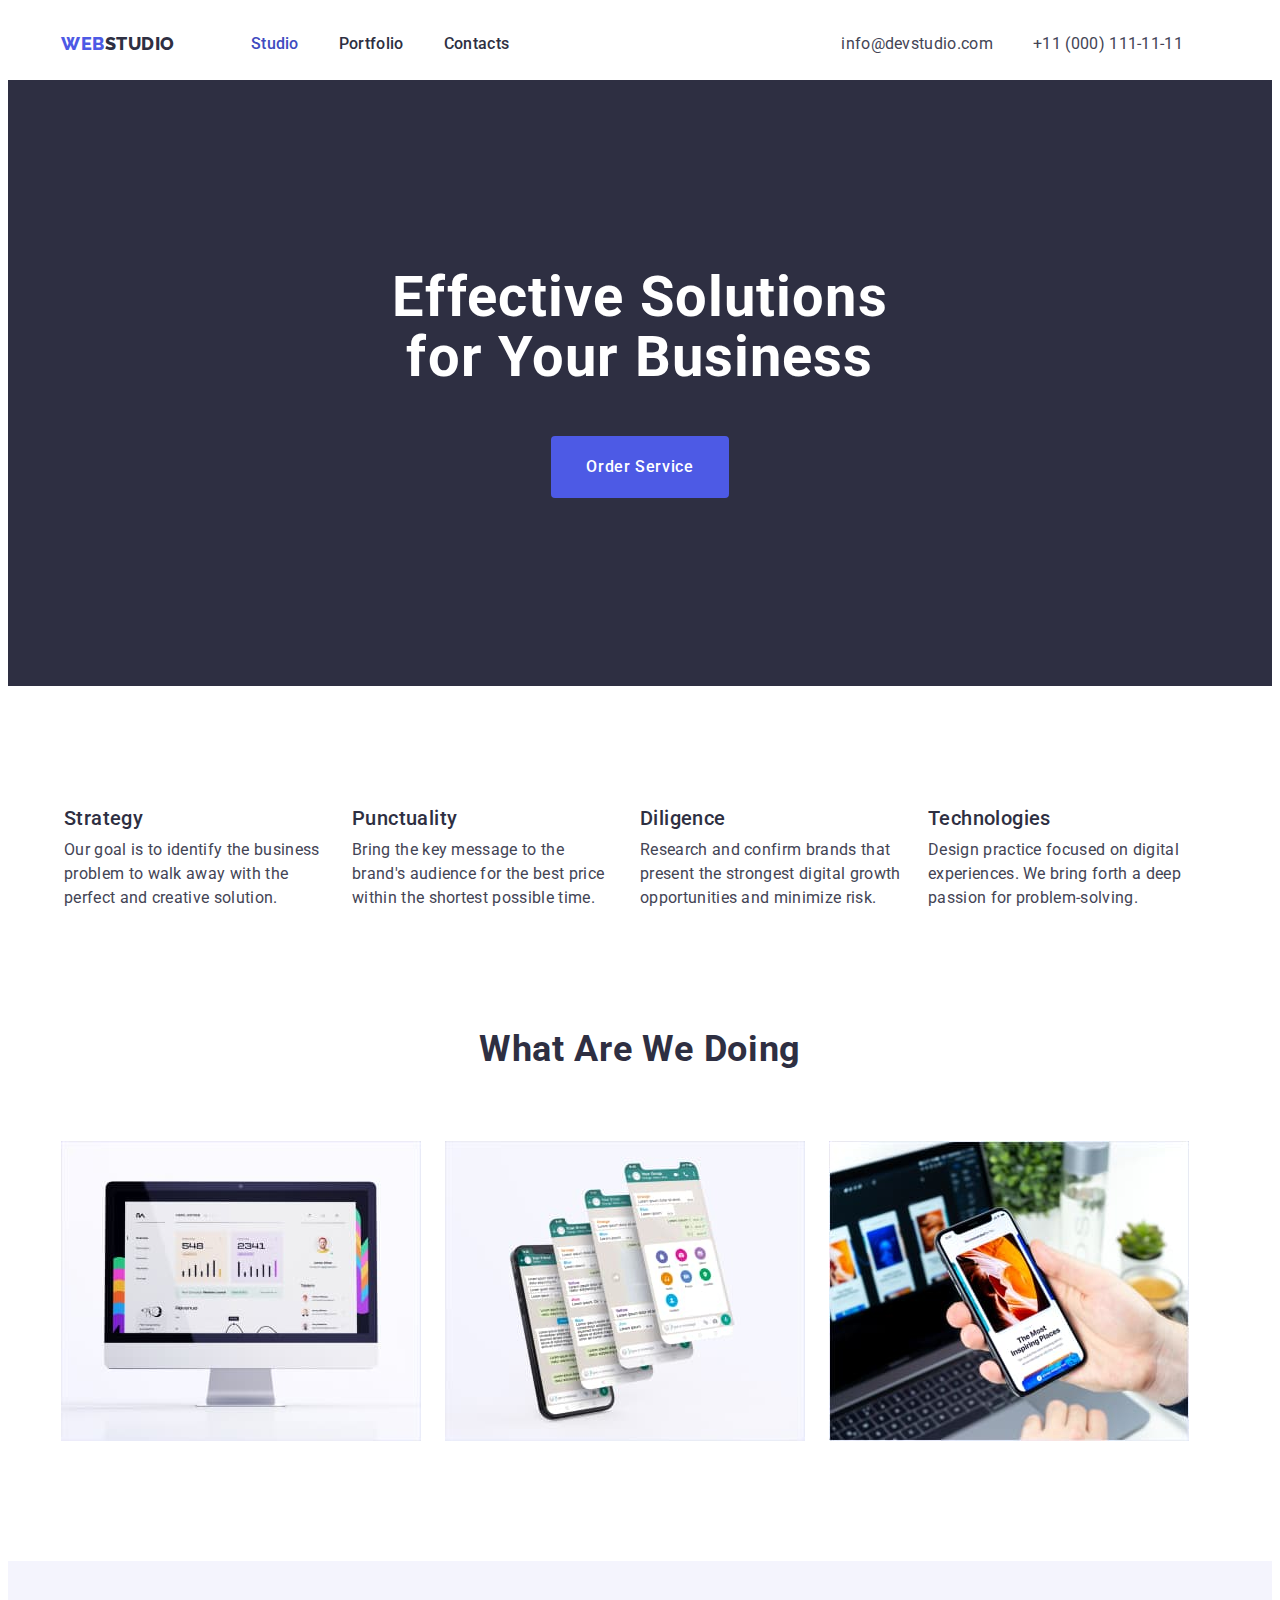
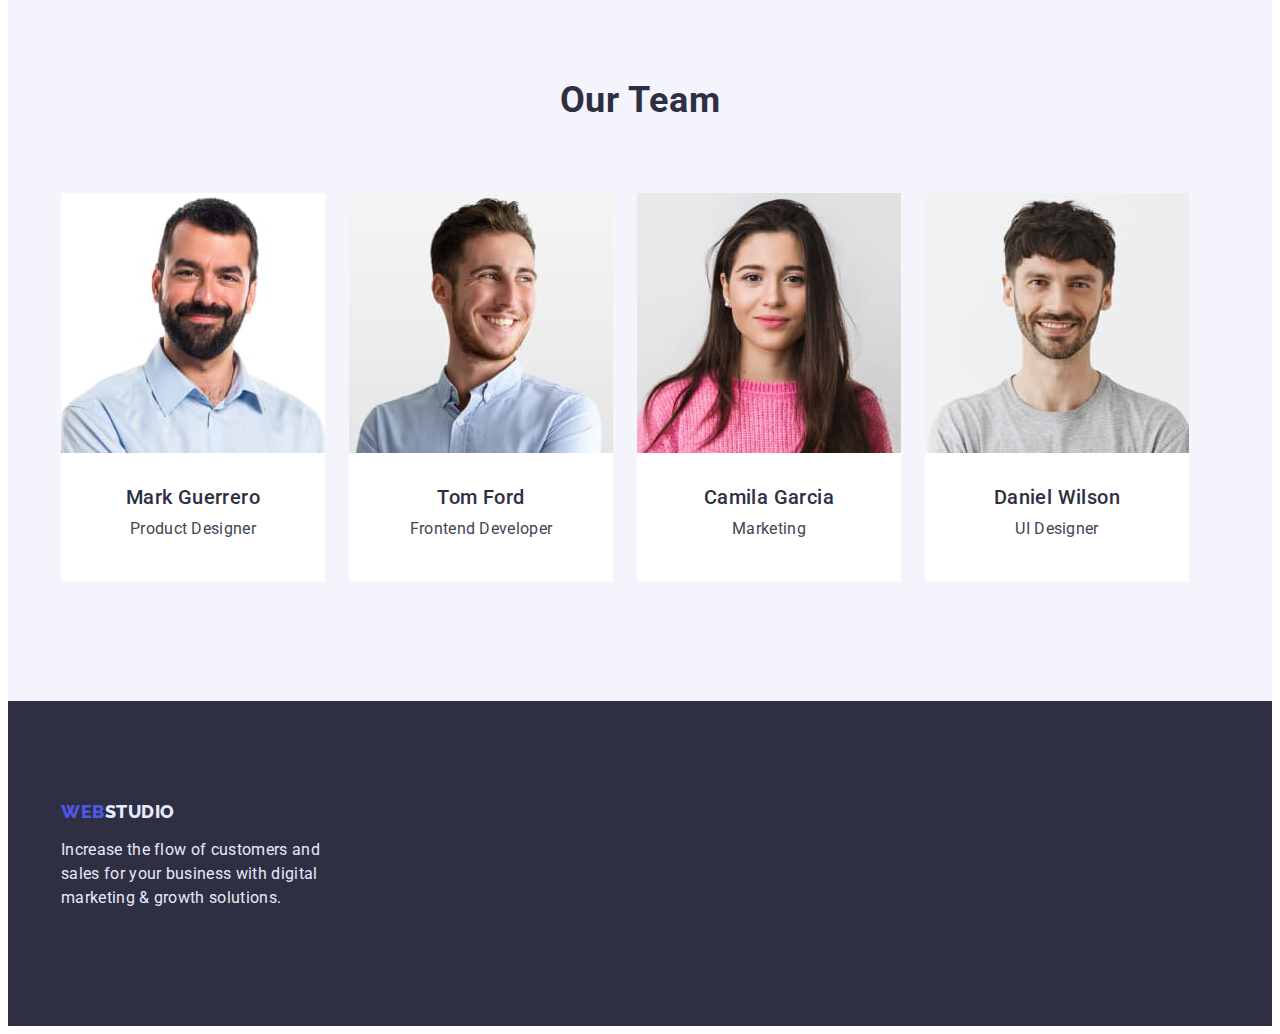
==== commit d9f2e455: "Update-4 index.html" ====
--- a/index.html
+++ b/index.html
@@ -136,8 +136,10 @@
                 width="264"
                 height="260"
               />
-              <h3 class="team-member">Mark Guerrero</h3>
-              <p class="team-job">Product Designer</p>
+              <div class="card-description">
+                <h3 class="team-member">Mark Guerrero</h3>
+                <p class="team-job">Product Designer</p>
+              </div>
             </li>
             <li class="team-card">
               <img
@@ -146,8 +148,10 @@
                 width="264"
                 height="260"
               />
-              <h3 class="team-member">Tom Ford</h3>
-              <p class="team-job">Frontend Developer</p>
+              <div class="card-description">
+                <h3 class="team-member">Tom Ford</h3>
+                <p class="team-job">Frontend Developer</p>
+              </div>
             </li>
             <li class="team-card">
               <img
@@ -156,8 +160,10 @@
                 width="264"
                 height="260"
               />
-              <h3 class="team-member">Camila Garcia</h3>
-              <p class="team-job">Marketing</p>
+              <div class="card-description">
+                <h3 class="team-member">Camila Garcia</h3>
+                <p class="team-job">Marketing</p>
+              </div>
             </li>
             <li class="team-card">
               <img
@@ -166,8 +172,10 @@
                 width="264"
                 height="260"
               />
-              <h3 class="team-member">Daniel Wilson</h3>
-              <p class="team-job">UI Designer</p>
+              <div class="card-description">
+                <h3 class="team-member">Daniel Wilson</h3>
+                <p class="team-job">UI Designer</p>
+              </div>
             </li>
           </ul>
         </div>
--- a/css/styles.css
+++ b/css/styles.css
@@ -28,13 +28,19 @@
     list-style: none;
 }
 
+img {
+    display: block;
+    max-width: 100%;
+    height: auto;
+}
+
+
 /* Site nav */
 
-.header {
+.border-container {
     border-bottom: 1px solid #E7E9FC;
 }
 
-
 .container-nav-adress {
     display: flex;
 }
@@ -47,21 +53,14 @@
 .site-nav {
     display: flex;
 }
-/* .site-nav .point {
-    margin-right: 40px;
-}
-
-.site-nav .point:last-child {
-    margin-right: 0;
-} */
 
 .site-nav .point:not(:last-child) {
     margin-right: 40px;
 }
 
 .nav-logo {
-    margin-top: 24px;
-    margin-bottom: 24px;
+    padding-top: 24px;
+    padding-bottom: 24px;
     margin-right: 76px;
 
     color: var(--primary-text-color);
@@ -79,8 +78,8 @@
 
 .nav-link {
     display: block; 
-    margin-top: 24px;
-    margin-bottom: 24px;
+    padding-top: 24px;
+    padding-bottom: 24px;
 
     color: var(--primary-text-color);
     font-weight: 500;
@@ -102,8 +101,6 @@
 
 .site-adress {
     display: flex;
-    /* margin-right: auto;
-    це як можна замінити мій margin */
 }
 
 .site-adress .point:not(:last-child) {
@@ -133,8 +130,7 @@
     width: 1158px;
     margin-left: auto;
     margin-right: auto;
-    margin-bottom: 120px;
-    /* outline: 3px solid tomato; */
+    padding: 0 15px;
 }
 
 .visually-hidden {
@@ -192,10 +188,11 @@
 .all-works {
     display: flex;
     flex-wrap: wrap;
-    margin-bottom: 120px;
+    padding-bottom: 120px;
 }
 
 .work-item {
+    width: calc(100% 48px/3);
     margin-right: 24px;
     margin-bottom: 48px;
 }
@@ -286,15 +283,12 @@
 .container {
     margin-left: auto;
     margin-right: auto;
-    /* padding-left: 12px;
-    padding-right: 12px; */
-    width: 1158px;
-    /* outline: 3px solid tomato; */
+    padding: 0 15px;
+    max-width: 1158px;
 }
 
 .hero {
     text-align: center;
-    margin-bottom: 120px;
     padding-top: 188px;
     
     background: var(--primary-text-color);
@@ -338,7 +332,8 @@
 }
 
 .container-one {
-    margin-bottom: 120px;
+    padding-top: 120px;
+    padding-bottom: 120px;
 }
 
 .our-advantages {
@@ -349,6 +344,7 @@
 .advantages-title {
 
     margin-top: 0;
+    margin-bottom: 8px;
 
     color: var(--primary-text-color);
     font-weight: 500;
@@ -359,8 +355,10 @@
 .advantages-text {
 
     margin-top: 0;
+    margin-bottom: 0;
     margin-right: 24px;
-    max-width: 264px;
+    width: 264px;
+
 
     color: var(--secondary-text-color);
     font-size: 16px;
@@ -369,7 +367,7 @@
 }
 
 .container-two {
-    margin-bottom: 120px;
+    padding-bottom: 120px;
 }
 
 
@@ -392,6 +390,10 @@
     display: flex;
 }
 
+.technology {
+    width: calc(100%-48px/3);
+}
+
 .technology:not(:last-child) {
     margin-right: 24px;
 }
@@ -405,15 +407,21 @@
     color: var(--primary-text-color);
     background: var(--secondary-section-color);
 }
+
+.team-card {
+    width: calc(100% 72px/4);
+
+    background-color: var(--bg-pages-color);
+}
+
 .team-card:not(:last-child) {
     margin-right: 24px;
-
-    background-color: var(--bg-pages-color);
 }
 .team-title {
 
     margin-top: 0;
-    margin-bottom: 72px;
+    margin-bottom: 0;
+    padding-bottom: 72px;
 
     color: var(--primary-text-color);
     font-size: 36px;
@@ -428,6 +436,13 @@
     display: flex;
 }
 
+.card-description {
+    padding-top: 32px;
+    padding-bottom: 32px;
+    padding-left: 16px;
+    padding-right: 16px;
+}
+
 .team-member {
 
     margin-top: 0;
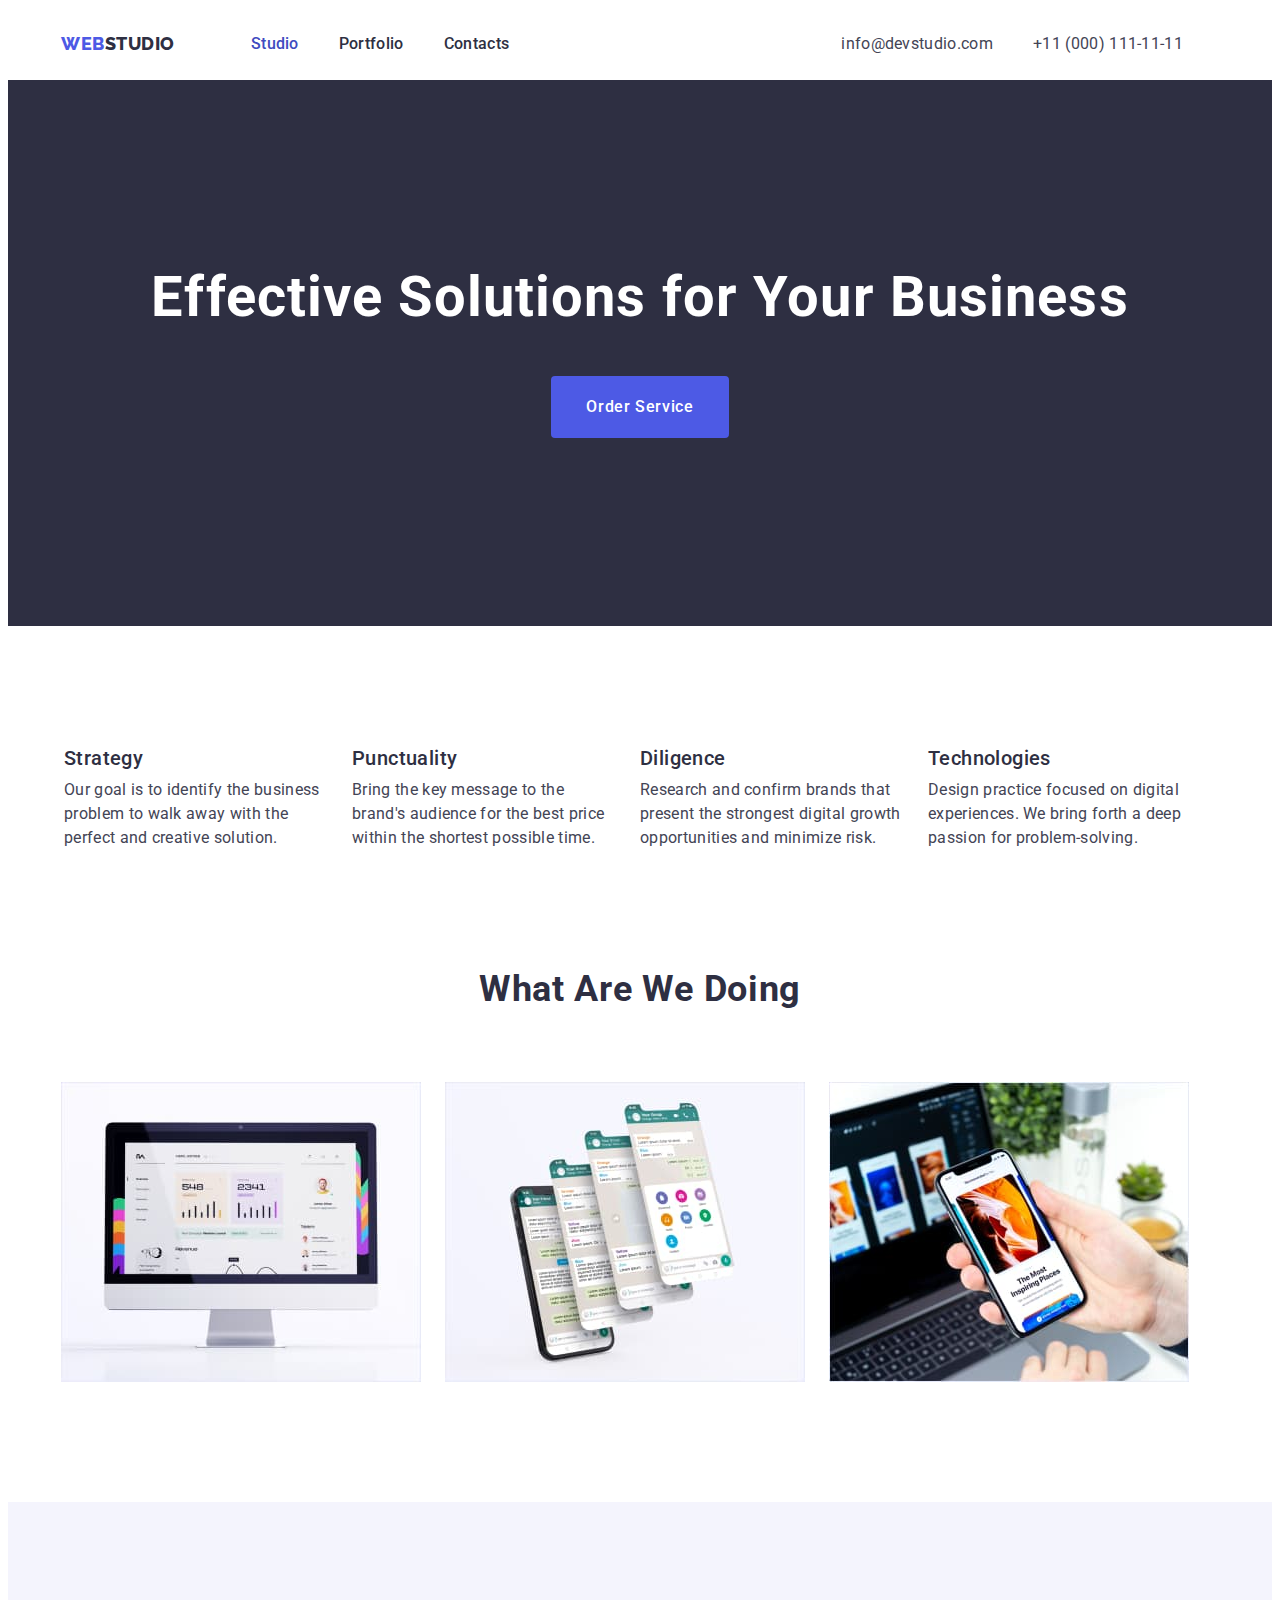
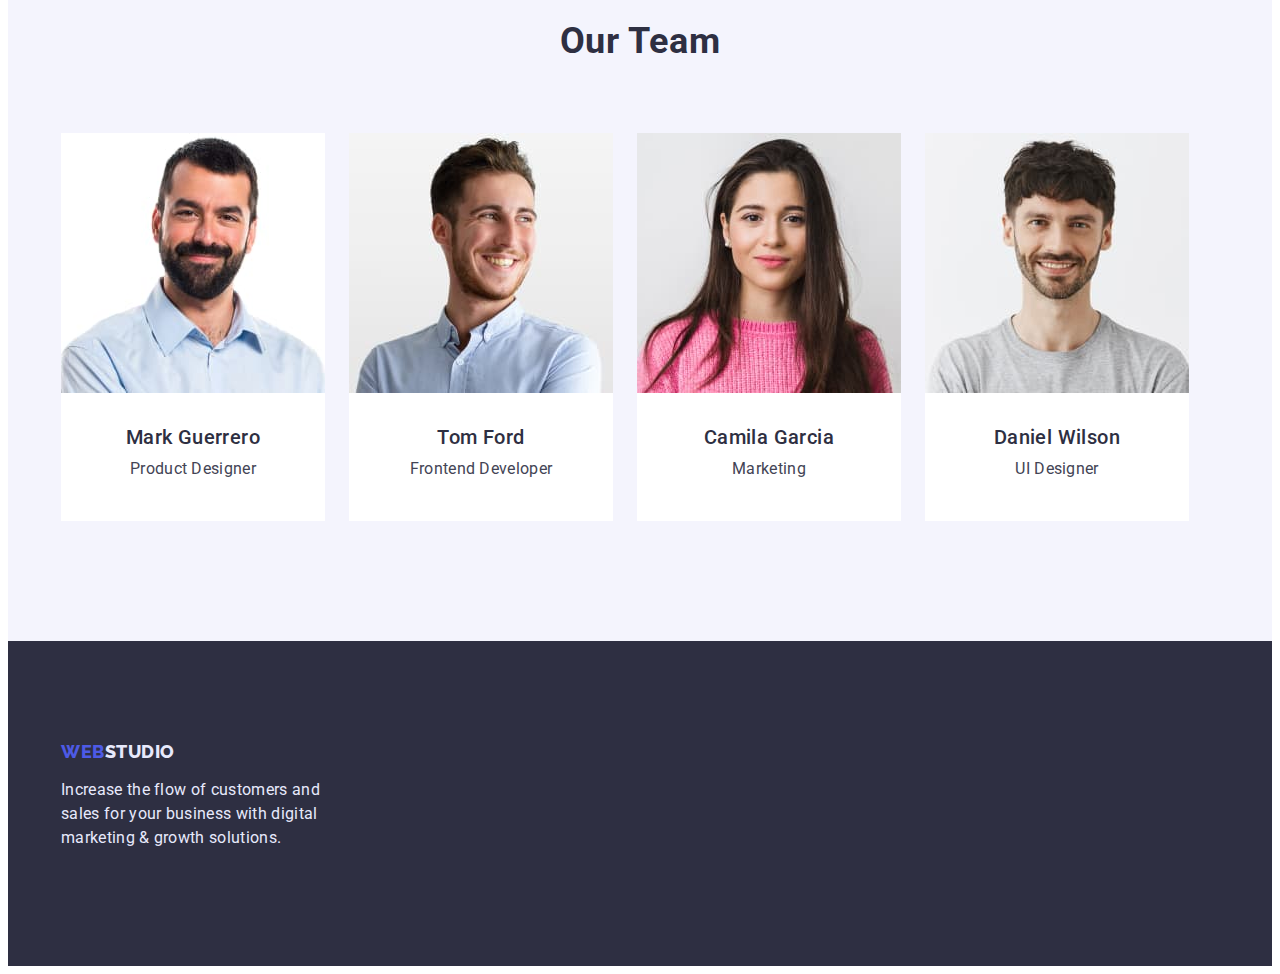
==== commit a51782d8: "Update-6 index.html" ====
--- a/index.html
+++ b/index.html
@@ -21,8 +21,8 @@
     <link rel="stylesheet" href="./css/styles.css" />
   </head>
   <body>
-    <header class="header container">
-      <div class="container-nav-adress">
+    <header class="header">
+      <div class="container container-nav-adress">
         <nav class="container-main-nav">
           <a href="./index.html" class="nav-logo"><span>Web</span>Studio</a>
           <ul class="site-nav list">
@@ -53,38 +53,37 @@
     </header>
     <main>
       <section class="hero">
-        <h1 class="hero-title">
-          Effective Solutions <br />
-          for Your Business
-        </h1>
-        <button type="button" class="hero-btn">Order Service</button>
+        <div class="container">
+          <h1 class="hero-title">Effective Solutions for Your Business</h1>
+          <button type="button" class="hero-btn">Order Service</button>
+        </div>
       </section>
       <section class="advantages">
         <div class="container-one container">
           <h2 class="visually-hidden">Our advantages</h2>
           <ul class="our-advantages list">
-            <li>
+            <li class="point-text">
               <h3 class="advantages-title">Strategy</h3>
               <p class="advantages-text">
                 Our goal is to identify the business problem to walk away with
                 the perfect and creative solution.
               </p>
             </li>
-            <li>
+            <li class="point-text">
               <h3 class="advantages-title">Punctuality</h3>
               <p class="advantages-text">
                 Bring the key message to the brand's audience for the best price
                 within the shortest possible time.
               </p>
             </li>
-            <li>
+            <li class="point-text">
               <h3 class="advantages-title">Diligence</h3>
               <p class="advantages-text">
                 Research and confirm brands that present the strongest digital
                 growth opportunities and minimize risk.
               </p>
             </li>
-            <li>
+            <li class="point-text">
               <h3 class="advantages-title">Technologies</h3>
               <p class="advantages-text">
                 Design practice focused on digital experiences. We bring forth a
@@ -182,7 +181,7 @@
       </section>
     </main>
     <footer class="footer">
-      <div class="container-footer">
+      <div class="container-footer container">
         <a href="./index.html" class="footer-logo"><span>Web</span>Studio</a>
         <p class="footer-text">
           Increase the flow of customers and sales for your business with
